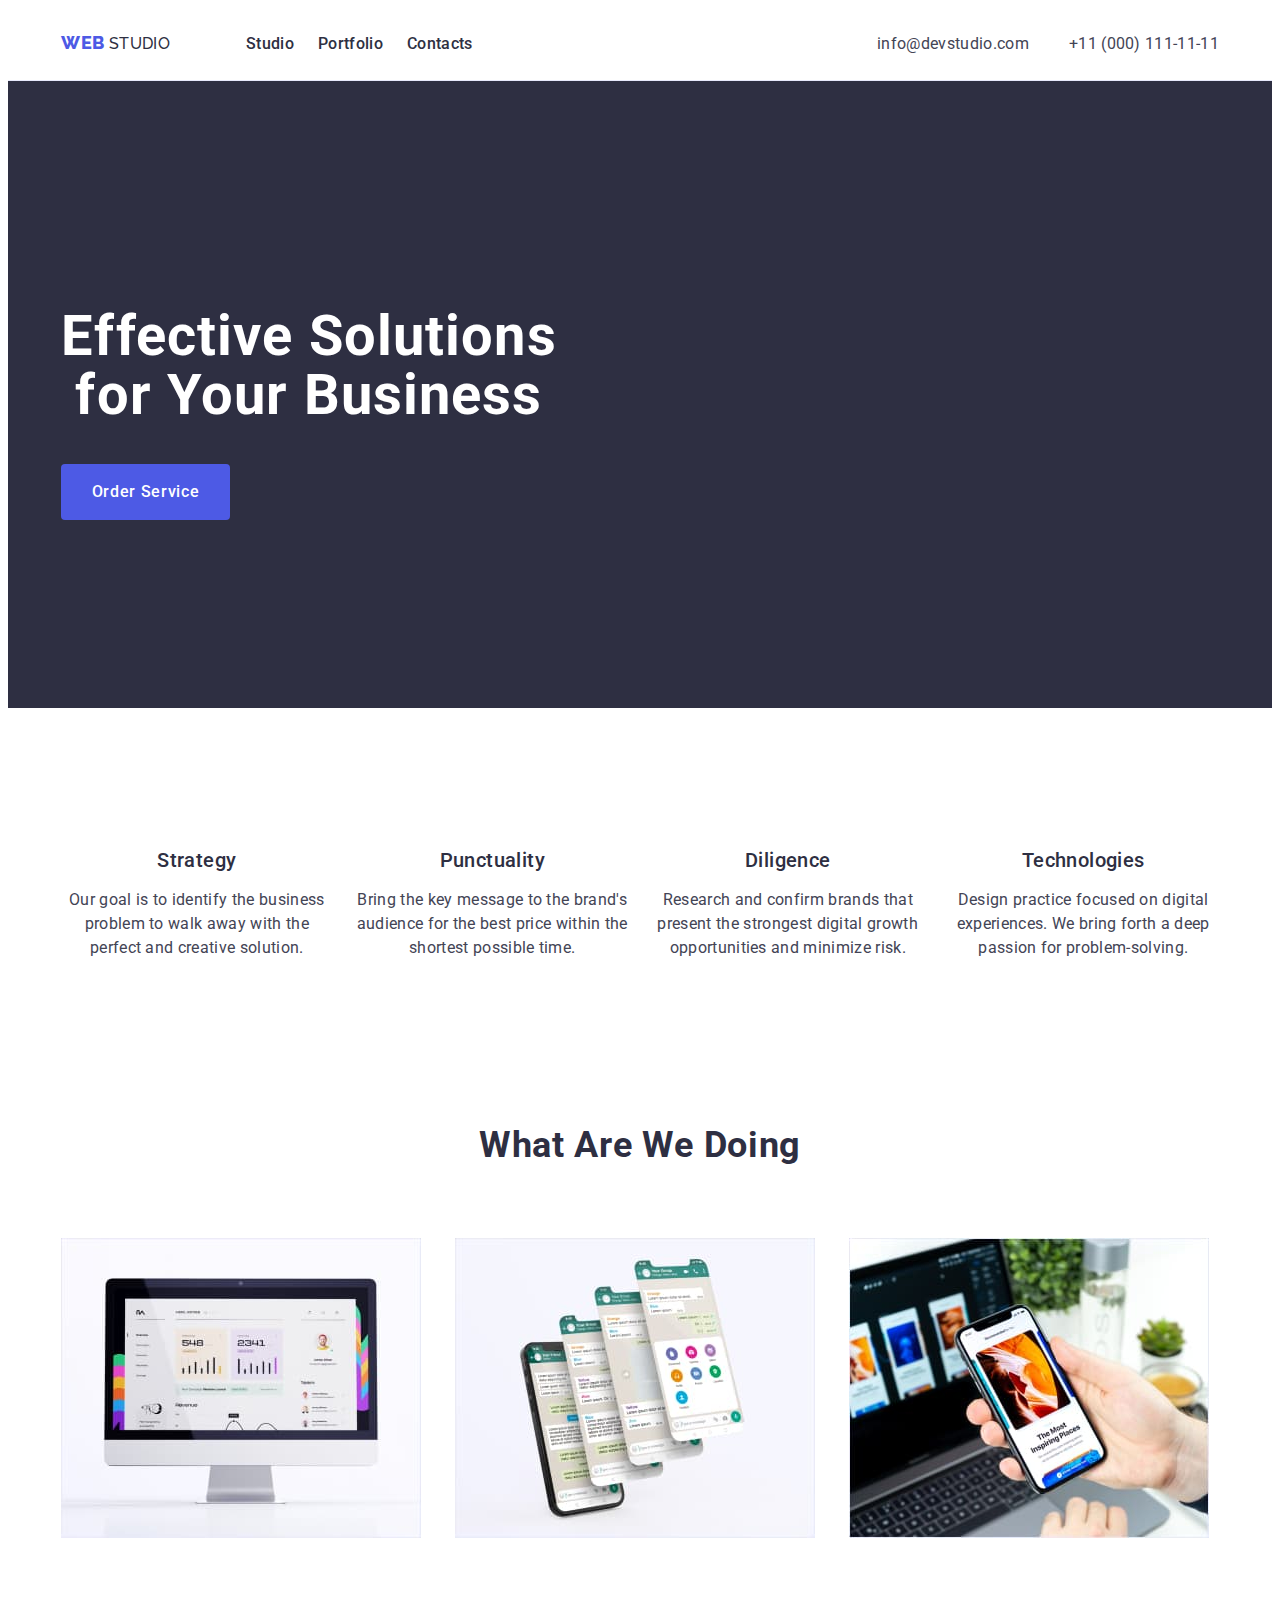
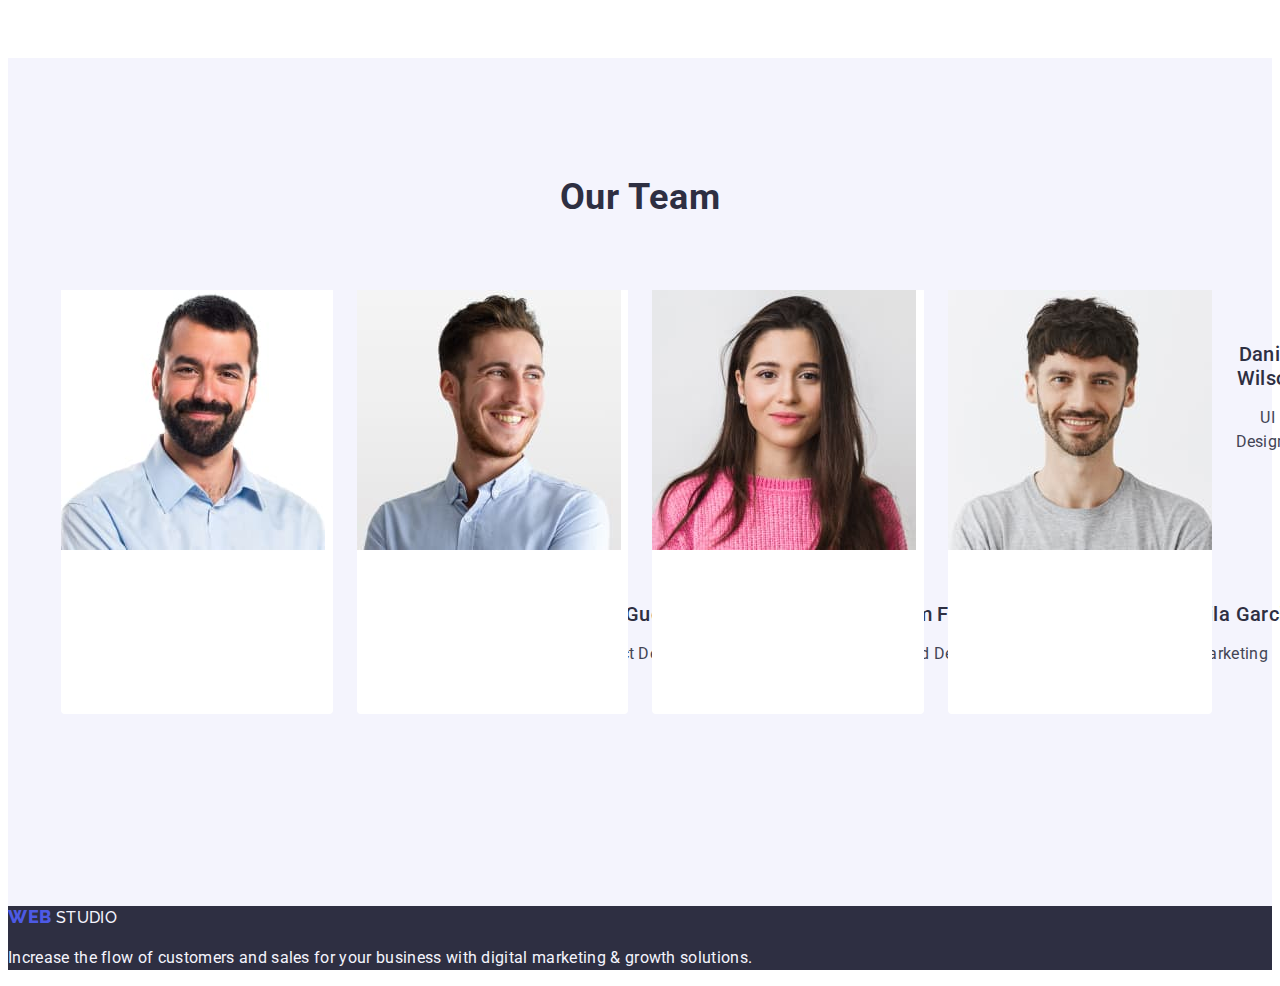
==== index.html @ 7de1ce14 "reverd" ====
<!DOCTYPE html>
<html lang="en">
<head>
    <meta charset="UTF-8">
    <meta name="viewport" content="width=device-width, initial-scale=1.0">
    <title>WebStudio</title>
    <link rel="preconnect" href="https://fonts.googleapis.com">
    <link rel="preconnect" href="https://fonts.gstatic.com" crossorigin>
    <link href="https://fonts.googleapis.com/css2?family=Raleway:wght@800&family=Roboto:wght@400;500;700;900&display=swap"
        rel="stylesheet">
        <link rel="stylesheet"
         href="https://cdnjs.cloudflare.com/ajax/libs/modern-normalize/2.0.0/modern-normalize.min.css"
        integrity="sha512-4xo8blKMVCiXpTaLzQSLSw3KFOVPWhm/TRtuPVc4WG6kUgjH6J03IBuG7JZPkcWMxJ5huwaBpOpnwYElP/m6wg=="
         crossorigin="anonymous" referrerpolicy="no-referrer" />
    <link rel="stylesheet" href="./css/styles.css">
    
    
</head>
<body>
    <header class="header">
        <div class="div-container container">
        <nav class="header-nav">
    
            <a class="header-logo link" href="./index.html">Web 
             <span class="studio">Studio</span>
            </a>
    
            <ul class="header-nav-mod list">
                <li class="header-nav-one">
                    <a class="header-ads link" href="./index.html">Studio</a>
                </li>
                <li class="header-nav-one">
                    <a class="header-ads link" href="./portfolio.html">Portfolio</a>
                </li>
    
                <li class="header-nav-one">
                    <a class="header-ads link" href="">Contacts</a>
                </li>
            </ul>
        </nav>
        
        <address class="header-address">
            <ul class="address-ul list">
                <li class="header-nav-mod list"><a class="contact link" href="mailto:info@devstudio.com">info@devstudio.com</a>
                </li>
                <li class="header-nav-mod list"><a class="contact link" href="tel:+110001111111">+11 (000) 111-11-11</a></li>
            </ul>
        </address>
    </div>
    </header>
    <main>
       
        <section class="section-one">
            <div class="container">
            <h1 class="section-h-one">Effective Solutions for Your Business</h1>
            <button class="section-button" type="button">Order Service</button>
            </div>
        </section>
       
    <section class="section-h-hiden">
        <div class="container">
        <h2 class="visually-hidden">Our advantages</h2>
        <ul class="section-ul-one list">
            <li class="item">
                <h3 class="section-h-three">Strategy</h3>
                <p class="section-p">Our goal is to identify the business problem to walk away with the perfect and creative
                    solution.</p>
            </li>
            <li class="item">
                <h3 class="section-h-three">Punctuality</h3>
                <p class="section-p">Bring the key message to the brand's audience for the best price within the shortest
                    possible time.</p>
            </li>
            <li class="item">
                <h3 class="section-h-three">Diligence</h3>
                <p class="section-p">Research and confirm brands that present the strongest digital growth opportunities and
                    minimize risk.</p>
            </li>
            <li class="item">
                <h3 class="section-h-three">Technologies</h3>
                <p class="section-p">Design practice focused on digital experiences. We bring forth a deep passion for
                    problem-solving.</p>
            </li>
        </ul>
        </div>
    </section>
        <section class="section-doing">
        <div class="container">
            <h2 class="section-img-one ">What are we doing</h2>   
            <ul  class="section-img-ul list">
            <li class="img-section"><img src="./images/monitor.jpg" alt="monitor"  width="360" height="300"></li>
            <li class="img-section"><img src="./images/tabsinthephone.jpg" alt="tabs in the phone" width="360" height="300"></li>
            <li class="img-section"><img src="./images/phoneinhand.jpg" alt="phone in hand" width="360" height="300"></li>
          </ul>
        </div>
        </section>

        <section class="section-four">
            <div class="posada container">
            <h2 class="section-img-one list">Our Team</h2>
           
            <ul class="header-nav-mod list">
                <li class="section-img-two"><img src="./images/MarkGuerrero.jpg" alt="Mark Guerrero" width="264" height="260">
            <div class="people-div container">  <h3 class="section-h-three">Mark Guerrero</h3>
                <p class="section-p">Product Designer</p></div>
                </li>
                <li class="section-img-two"><img src="./images/TomFord.jpg" alt="Tom Ford" width="264" height="260"> 
            <div class="people-div container"> <h3 class="section-h-three">Tom Ford</h3>
                 <p class="section-p">Frontend Developer</p></div>
                </li>
                <li class="section-img-two"><img src="./images/CamilaGarcia.jpg" alt="Camila Garcia" width="264" height="260">
                <div class="people-div container"><h3 class="section-h-three">Camila Garcia</h3>
                    <p class="section-p">Marketing</p></div>
                </li>
                <li class="section-img-two"><img src="./images/DanielWilson.jpg" alt="Daniel Wilson" width="264" height="260"></li>
            <div class="people-div container"> <h3 class="section-h-three">Daniel Wilson</h3>
                    <p class="section-p">UI Designer</p></div>
                </li>   
            </ul>
         </div>
        </section>
    </main>
    <footer class="footer-one">
        <a class="header-logo  link" href="./index.html">Web
        
            <span class="footer-span">Studio</span>
            <link rel="stylesheet" href="./css/styles.css">
        </a>
        
            
            <p class="footer-p">Increase the flow of customers and sales for your business with digital marketing & growth solutions.</p>
            
        

    </footer>
</body>
</html>
---- css/styles.css ----
:root  {
    --brand-color: #2e2f42;
    --section-hover-focus: #404bbf;
    
}
img{
    display: block;
}

body{
    font-family: "Roboto", sans-serif;
    color: #434455;
    background-color: #ffffff;
}
.header {
    border-bottom: 1px solid #e7e9fc;
   
}
li{
    margin-right: 0;
}
.list{
    list-style: none;
    margin: 0;
    padding: 0;

}
.section-ul-one{
    display: flex;
    gap: 24px;
   
}
.item{
   width:calc((100% - 72px) / 4);
}
.container{
    width: 1158px;
        margin: 0 auto;
        padding: 0 15px;

}
.div-container{
    display: flex;
    align-items: center;

    
}
.header-nav{
    display: flex;
    align-items: center;
    
}
.header-logo{ 
    font-family: "Raleway", sans-serif;
    color: #4d5ae5;
    font-weight: 800;
    font-size: 18px;
    line-height: 1.17;
    letter-spacing: 0.03em;
    text-transform: uppercase;
    text-decoration: none; 
    margin-right: 76px ;
}
.header-address{
    font-style: normal;
    margin-left: auto;
}
.studio{
    color:var(--brand-color);
    font-weight: 500;
    font-size: 16px;
    letter-spacing: 0.02em;
    line-height: 1.5;
    list-style: none;
    text-decoration: none;
    
    
} 
.header-nav-mod {
            list-style: none;
            display: flex;
            gap: 24px;
            display: flex;

            
           
}
.header-ads{
        font-weight: 500;
        font-size: 16px;
        letter-spacing: 0.02em;
        line-height: 1.5;
        list-style: none;
        text-decoration: none;
        color: var(--brand-color);
        padding: 24px 0;
        display: block;

    }
    .header-ads:hover{color: var(--section-hover-focus);
    }
    .header-ads:focus{color: var(--section-hover-focus);
    }
.address-ul{
    font-style: normal;
    display: flex;
    gap: 40px;
}
.contact
{

    font-size: 16px;
    line-height: 1.5;
    letter-spacing: 0.02em;
    text-decoration: none;
    color: #434455;
    gap: 40px;
}
.contact:hover{color: var(--section-hover-focus);
}
.contact:focus{color: var(--section-hover-focus);
}

.section-one{
    background-color: var(--brand-color);
    padding: 188px 0;
}
.section-h-hiden{
    padding: 120px 0;
}
.visually-hidden {
    position: absolute;
    width: 1px;
    height: 1px;
    margin: -1px;
    border: 0;
    padding: 0;
    white-space: nowrap;
    clip-path: inset(100%);
    clip: rect(0 0 0 0);
    overflow: hidden;
}
.section-h-one{
        font-size: 56px;
          line-height: 1.07;
        text-align: center;
        letter-spacing: 0.02em;
        color: #ffffff;
        max-width: 496px;
}
.section-button{
    font-family: "Roboto", sans-serif;
    background-color: #4D5AE5;
    font-weight: 500;
    font-size: 16px;
    line-height: 1.5;
    letter-spacing: 0.04em;
    color: #ffffff;
    display: block;
    min-width: 169px;
    height: 56px;
    border: none;
    border-radius: 4px;
    cursor: pointer;
    
}
.section-button:hover{
    background-color: #404BBF;
     cursor: pointer;
}
.section-button:focus {
    background-color: #404BBF;
     cursor: pointer;
}
.section-h-three{
    font-weight: 500;
    font-size: 20px;
    line-height: 1.2;
    letter-spacing: 0.02em;
    color: var(--brand-color);
    margin-bottom: 8px;
    text-align: center;
    
    
}

.section-p{
    font-size: 16px;
    line-height: 1.5;
    letter-spacing: 0.02em;
    color: #434455;
    text-align: center;
}
.section-img-one{
    font-size: 36px;
    line-height: 1.11;
    text-align: center;
    letter-spacing: 0.02em;
    text-transform: capitalize;
    color: var(--brand-color);
    margin-bottom: 72px;
    
}
.section-doing{
   
    padding-bottom: 120px;
}
 .section-img-ul{
    display: flex;
    gap: 24px;
 }
 .img-section{
   width: calc((100% - 48px) / 3);
 }

.section-four{
    background-color: #F4F4FD;
    padding: 120px 0;
}
.section-img-two{
     background-color:#FFFFFF;
    margin-bottom: 72px;
    width: calc((100% - 72px) / 4);
    border-radius: 0px 0px 4px 4px;
}
 .footer-one{
    background-color:var(--brand-color);

 }
 
 .people-div{
padding: 32px 0;
 }
 
 .footer-p{
    line-height: 1.5;
    color:#F4F4FD;
    letter-spacing: 0.02em;
 }
.section-portfolio{
    font-family: "Roboto", sans-serif;
    font-weight: 500;
    font-size: 16px;
    line-height: 1.5;
    letter-spacing: 0.04em;
    color: #4d5ae5;
    background-color: #F4F4FD;
}

.section-portfolio:focus{
        color: #FFFFFF; 
        cursor: pointer;
        background-color: #404BBF;
}

.section-portfolio:hover{
        color: #FFFFFF;
        cursor: pointer;
        background-color: #404BBF;
}
.portfolio-ul-img{
    list-style: none;
}
.portfolio-img-a{
    text-decoration: none;
}
.footer-span{
    font-weight: 500;
    font-size: 16px;
    letter-spacing: 0.02em;
    line-height: 1.5;
    list-style: none;
    text-decoration: none;
    color: #f4f4fd;
}
---- css/styles.css ----
:root  {
    --brand-color: #2e2f42;
    --section-hover-focus: #404bbf;
    
}
img{
    display: block;
}

body{
    font-family: "Roboto", sans-serif;
    color: #434455;
    background-color: #ffffff;
}
.header {
    border-bottom: 1px solid #e7e9fc;
   
}
li{
    margin-right: 0;
}
.list{
    list-style: none;
    margin: 0;
    padding: 0;

}
.section-ul-one{
    display: flex;
    gap: 24px;
   
}
.item{
   width:calc((100% - 72px) / 4);
}
.container{
    width: 1158px;
        margin: 0 auto;
        padding: 0 15px;

}
.div-container{
    display: flex;
    align-items: center;

    
}
.header-nav{
    display: flex;
    align-items: center;
    
}
.header-logo{ 
    font-family: "Raleway", sans-serif;
    color: #4d5ae5;
    font-weight: 800;
    font-size: 18px;
    line-height: 1.17;
    letter-spacing: 0.03em;
    text-transform: uppercase;
    text-decoration: none; 
    margin-right: 76px ;
}
.header-address{
    font-style: normal;
    margin-left: auto;
}
.studio{
    color:var(--brand-color);
    font-weight: 500;
    font-size: 16px;
    letter-spacing: 0.02em;
    line-height: 1.5;
    list-style: none;
    text-decoration: none;
    
    
} 
.header-nav-mod {
            list-style: none;
            display: flex;
            gap: 24px;
            display: flex;

            
           
}
.header-ads{
        font-weight: 500;
        font-size: 16px;
        letter-spacing: 0.02em;
        line-height: 1.5;
        list-style: none;
        text-decoration: none;
        color: var(--brand-color);
        padding: 24px 0;
        display: block;

    }
    .header-ads:hover{color: var(--section-hover-focus);
    }
    .header-ads:focus{color: var(--section-hover-focus);
    }
.address-ul{
    font-style: normal;
    display: flex;
    gap: 40px;
}
.contact
{

    font-size: 16px;
    line-height: 1.5;
    letter-spacing: 0.02em;
    text-decoration: none;
    color: #434455;
    gap: 40px;
}
.contact:hover{color: var(--section-hover-focus);
}
.contact:focus{color: var(--section-hover-focus);
}

.section-one{
    background-color: var(--brand-color);
    padding: 188px 0;
}
.section-h-hiden{
    padding: 120px 0;
}
.visually-hidden {
    position: absolute;
    width: 1px;
    height: 1px;
    margin: -1px;
    border: 0;
    padding: 0;
    white-space: nowrap;
    clip-path: inset(100%);
    clip: rect(0 0 0 0);
    overflow: hidden;
}
.section-h-one{
        font-size: 56px;
          line-height: 1.07;
        text-align: center;
        letter-spacing: 0.02em;
        color: #ffffff;
        max-width: 496px;
}
.section-button{
    font-family: "Roboto", sans-serif;
    background-color: #4D5AE5;
    font-weight: 500;
    font-size: 16px;
    line-height: 1.5;
    letter-spacing: 0.04em;
    color: #ffffff;
    display: block;
    min-width: 169px;
    height: 56px;
    border: none;
    border-radius: 4px;
    cursor: pointer;
    
}
.section-button:hover{
    background-color: #404BBF;
     cursor: pointer;
}
.section-button:focus {
    background-color: #404BBF;
     cursor: pointer;
}
.section-h-three{
    font-weight: 500;
    font-size: 20px;
    line-height: 1.2;
    letter-spacing: 0.02em;
    color: var(--brand-color);
    margin-bottom: 8px;
    text-align: center;
    
    
}

.section-p{
    font-size: 16px;
    line-height: 1.5;
    letter-spacing: 0.02em;
    color: #434455;
    text-align: center;
}
.section-img-one{
    font-size: 36px;
    line-height: 1.11;
    text-align: center;
    letter-spacing: 0.02em;
    text-transform: capitalize;
    color: var(--brand-color);
    margin-bottom: 72px;
    
}
.section-doing{
   
    padding-bottom: 120px;
}
 .section-img-ul{
    display: flex;
    gap: 24px;
 }
 .img-section{
   width: calc((100% - 48px) / 3);
 }

.section-four{
    background-color: #F4F4FD;
    padding: 120px 0;
}
.section-img-two{
     background-color:#FFFFFF;
    margin-bottom: 72px;
    width: calc((100% - 72px) / 4);
    border-radius: 0px 0px 4px 4px;
}
 .footer-one{
    background-color:var(--brand-color);

 }
 
 .people-div{
padding: 32px 0;
 }
 
 .footer-p{
    line-height: 1.5;
    color:#F4F4FD;
    letter-spacing: 0.02em;
 }
.section-portfolio{
    font-family: "Roboto", sans-serif;
    font-weight: 500;
    font-size: 16px;
    line-height: 1.5;
    letter-spacing: 0.04em;
    color: #4d5ae5;
    background-color: #F4F4FD;
}

.section-portfolio:focus{
        color: #FFFFFF; 
        cursor: pointer;
        background-color: #404BBF;
}

.section-portfolio:hover{
        color: #FFFFFF;
        cursor: pointer;
        background-color: #404BBF;
}
.portfolio-ul-img{
    list-style: none;
}
.portfolio-img-a{
    text-decoration: none;
}
.footer-span{
    font-weight: 500;
    font-size: 16px;
    letter-spacing: 0.02em;
    line-height: 1.5;
    list-style: none;
    text-decoration: none;
    color: #f4f4fd;
}
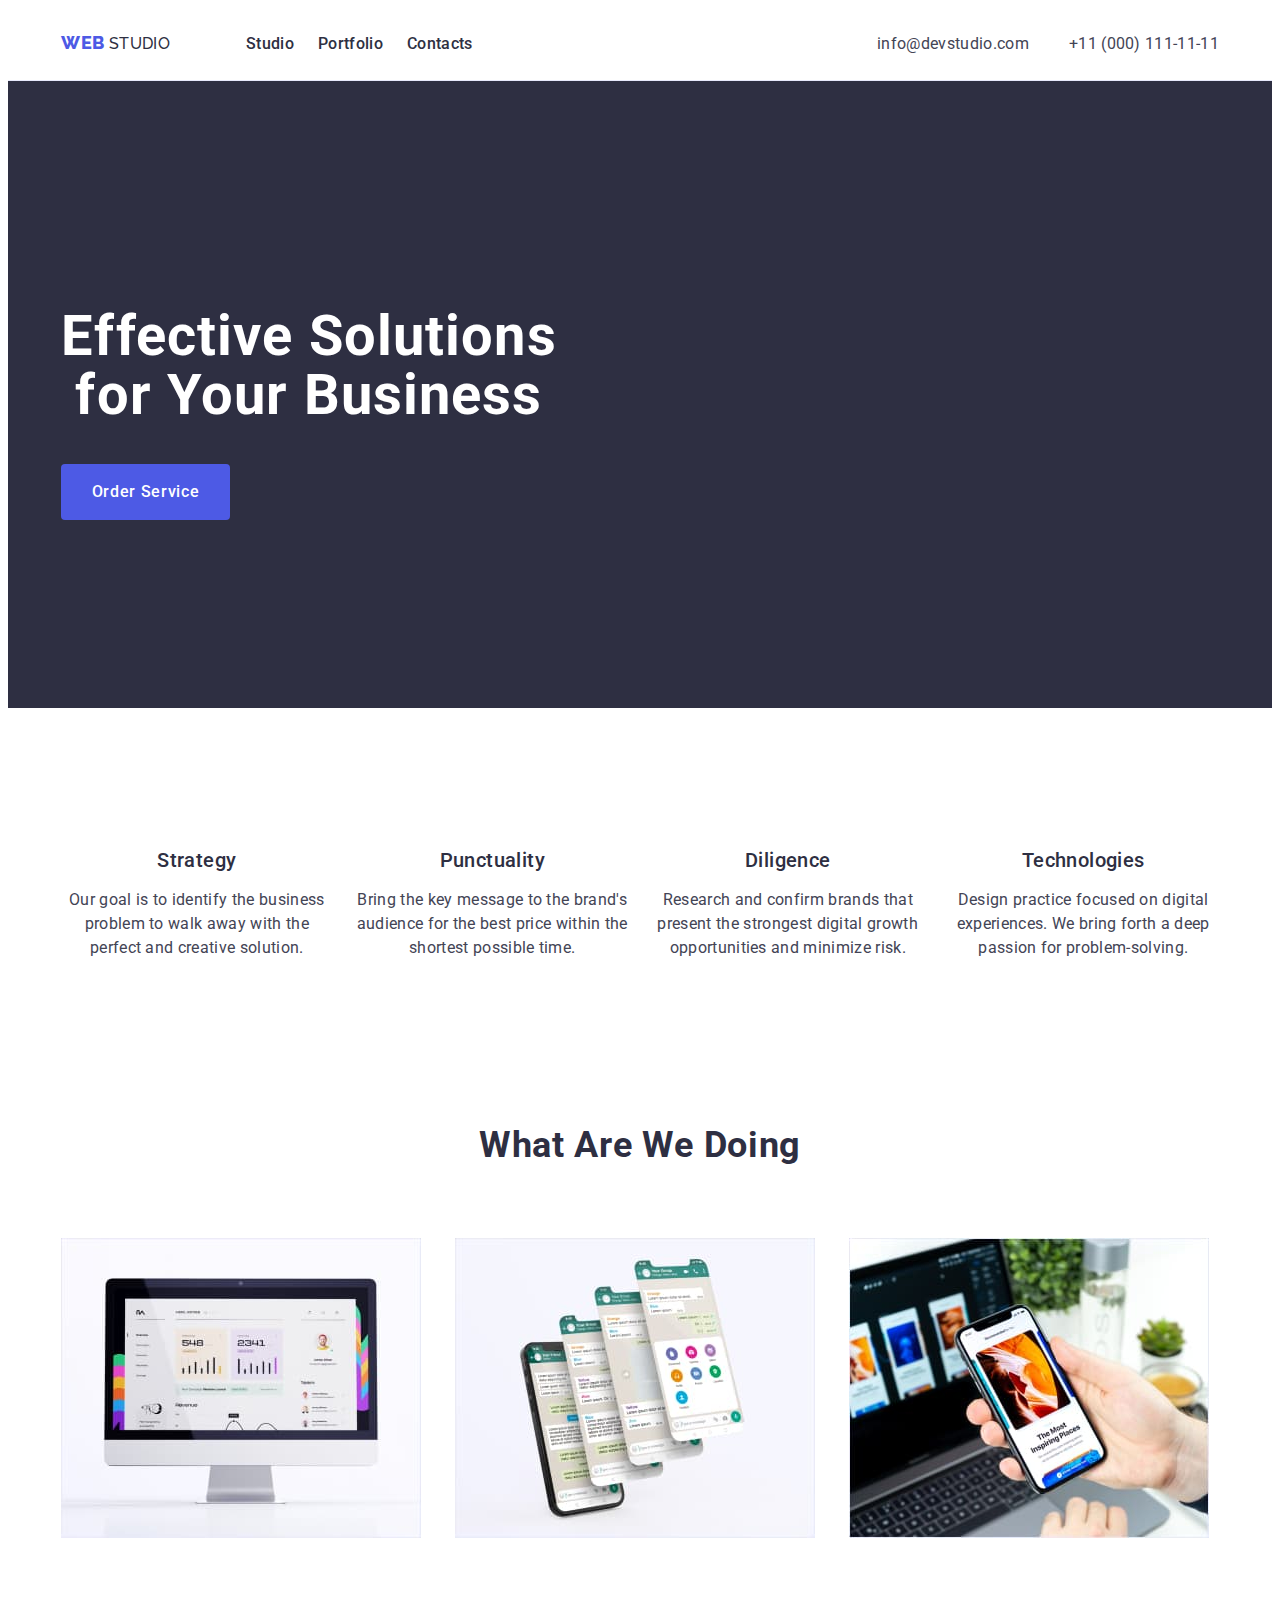
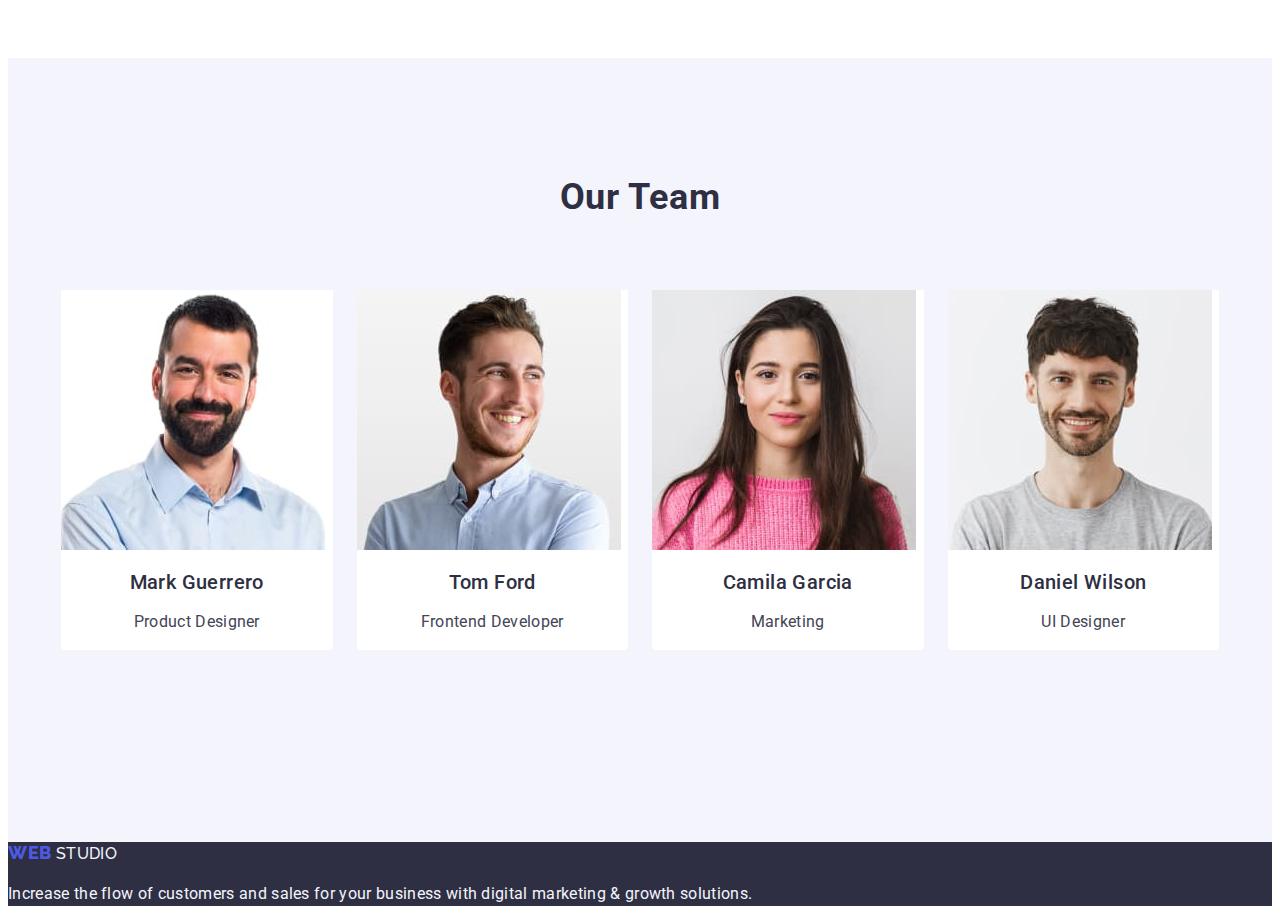
==== commit 969eabf8: "y" ====
--- a/index.html
+++ b/index.html
@@ -101,20 +101,20 @@
            
             <ul class="header-nav-mod list">
                 <li class="section-img-two"><img src="./images/MarkGuerrero.jpg" alt="Mark Guerrero" width="264" height="260">
-            <div class="people-div container">  <h3 class="section-h-three">Mark Guerrero</h3>
-                <p class="section-p">Product Designer</p></div>
+                        <h3 class="section-h-three">Mark Guerrero</h3>
+                         <p class="section-p">Product Designer</p>
                 </li>
                 <li class="section-img-two"><img src="./images/TomFord.jpg" alt="Tom Ford" width="264" height="260"> 
-            <div class="people-div container"> <h3 class="section-h-three">Tom Ford</h3>
-                 <p class="section-p">Frontend Developer</p></div>
+                        <h3 class="section-h-three">Tom Ford</h3>
+                 <p class="section-p">Frontend Developer</p>
                 </li>
                 <li class="section-img-two"><img src="./images/CamilaGarcia.jpg" alt="Camila Garcia" width="264" height="260">
-                <div class="people-div container"><h3 class="section-h-three">Camila Garcia</h3>
-                    <p class="section-p">Marketing</p></div>
+                        <h3 class="section-h-three">Camila Garcia</h3>
+                           <p class="section-p">Marketing</p>
                 </li>
-                <li class="section-img-two"><img src="./images/DanielWilson.jpg" alt="Daniel Wilson" width="264" height="260"></li>
-            <div class="people-div container"> <h3 class="section-h-three">Daniel Wilson</h3>
-                    <p class="section-p">UI Designer</p></div>
+                <li class="section-img-two"><img src="./images/DanielWilson.jpg" alt="Daniel Wilson" width="264" height="260">
+                        <h3 class="section-h-three">Daniel Wilson</h3>
+                    <p class="section-p">UI Designer</p>
                 </li>   
             </ul>
          </div>
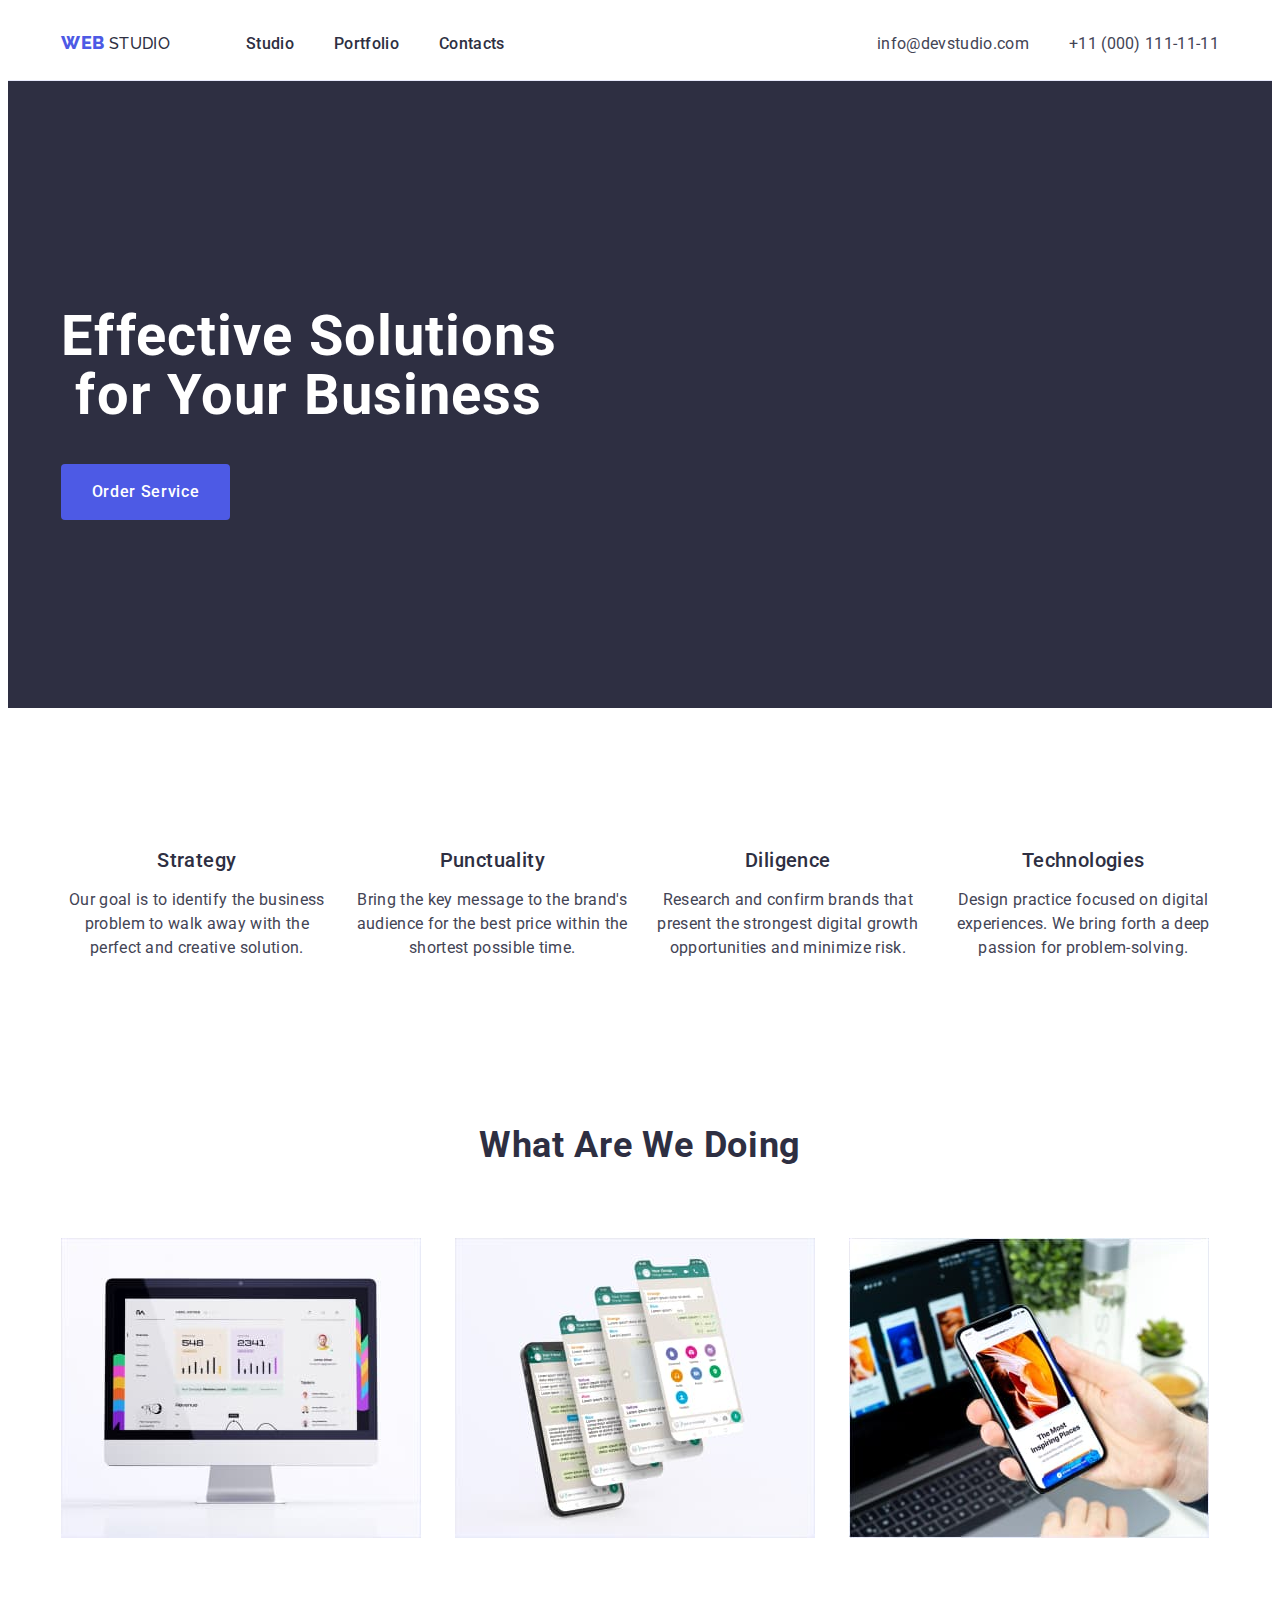
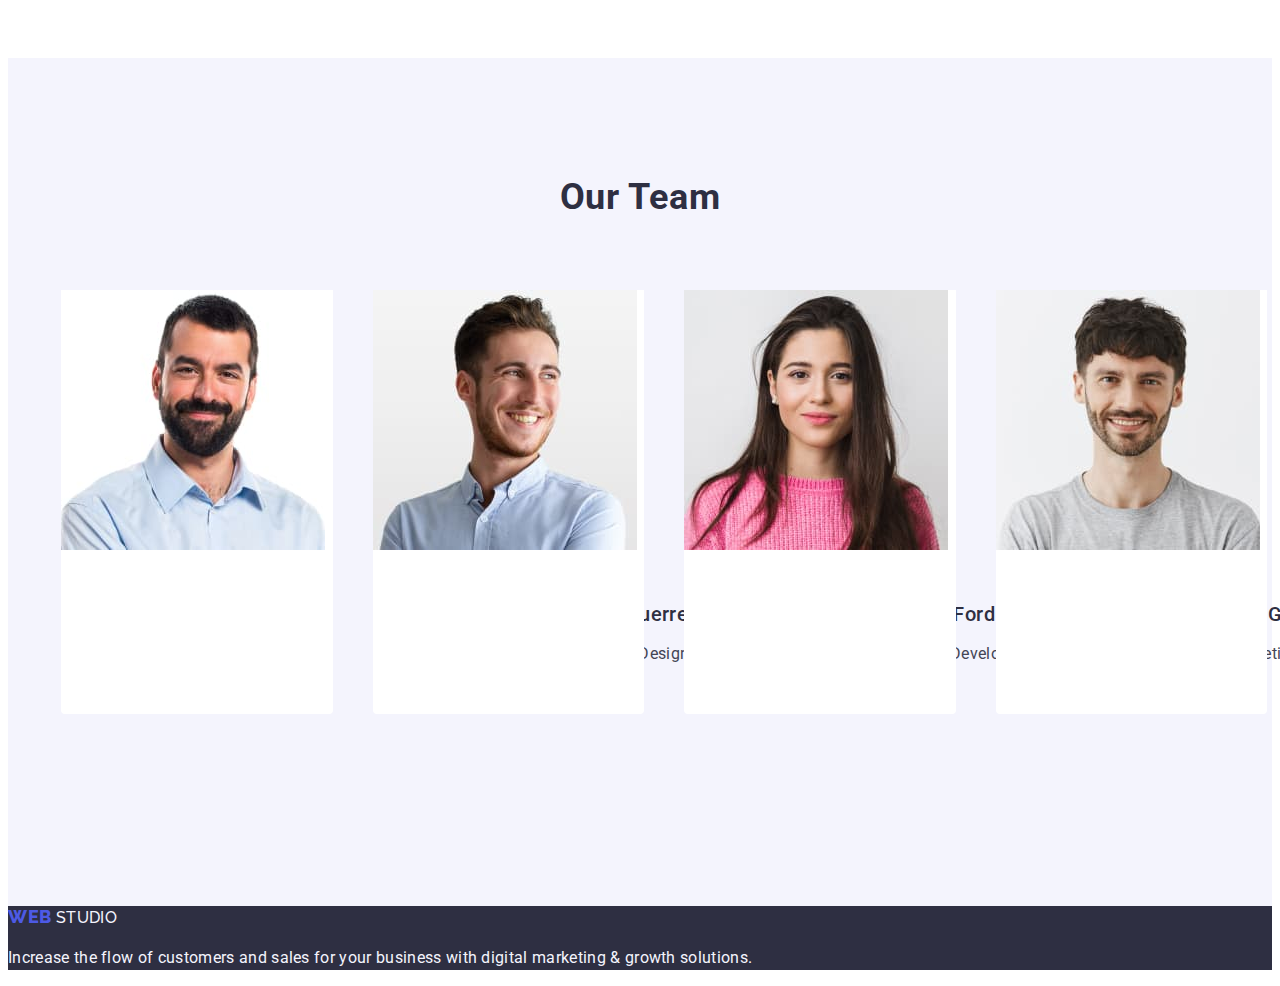
==== commit f5f24960: "2" ====
--- a/index.html
+++ b/index.html
@@ -100,21 +100,29 @@
             <h2 class="section-img-one list">Our Team</h2>
            
             <ul class="header-nav-mod list">
+               
                 <li class="section-img-two"><img src="./images/MarkGuerrero.jpg" alt="Mark Guerrero" width="264" height="260">
-                        <h3 class="section-h-three">Mark Guerrero</h3>
-                         <p class="section-p">Product Designer</p>
+                      <div class="name-div container">  <h3 class="section-h-three">Mark Guerrero</h3>
+                         <p class="section-p">Product Designer</p></div>
+
+                        </li>
+
+                <li class="section-img-two"><img src="./images/TomFord.jpg" alt="Tom Ford" width="264" height="260"> 
+                        <div class="name-div container"> <h3 class="section-h-three">Tom Ford</h3>
+                 <p class="section-p">Frontend Developer</p></div>
+
                 </li>
-                <li class="section-img-two"><img src="./images/TomFord.jpg" alt="Tom Ford" width="264" height="260"> 
-                        <h3 class="section-h-three">Tom Ford</h3>
-                 <p class="section-p">Frontend Developer</p>
+                
+                <li class="section-img-two"><img src="./images/CamilaGarcia.jpg" alt="Camila Garcia" width="264" height="260">
+                        <div class="name-div container"> <h3 class="section-h-three">Camila Garcia</h3>
+                           <p class="section-p">Marketing</p> </div>
+
                 </li>
-                <li class="section-img-two"><img src="./images/CamilaGarcia.jpg" alt="Camila Garcia" width="264" height="260">
-                        <h3 class="section-h-three">Camila Garcia</h3>
-                           <p class="section-p">Marketing</p>
-                </li>
+               
                 <li class="section-img-two"><img src="./images/DanielWilson.jpg" alt="Daniel Wilson" width="264" height="260">
-                        <h3 class="section-h-three">Daniel Wilson</h3>
-                    <p class="section-p">UI Designer</p>
+                    <div class="name-div container">  <h3 class="section-h-three">Daniel Wilson</h3>
+                    <p class="section-p">UI Designer</p></div>
+
                 </li>   
             </ul>
          </div>
--- a/css/styles.css
+++ b/css/styles.css
@@ -44,6 +44,9 @@
     align-items: center;
 
     
+}
+.name-div{
+    padding: 32px 0;
 }
 .header-nav{
     display: flex;
@@ -79,7 +82,7 @@
 .header-nav-mod {
             list-style: none;
             display: flex;
-            gap: 24px;
+            gap: 40px;
             display: flex;
 
             
@@ -190,6 +193,7 @@
     letter-spacing: 0.02em;
     color: #434455;
     text-align: center;
+    
 }
 .section-img-one{
     font-size: 36px;
@@ -222,15 +226,14 @@
     margin-bottom: 72px;
     width: calc((100% - 72px) / 4);
     border-radius: 0px 0px 4px 4px;
+    gap: 24px;
 }
  .footer-one{
     background-color:var(--brand-color);
 
  }
  
- .people-div{
-padding: 32px 0;
- }
+ 
  
  .footer-p{
     line-height: 1.5;
--- a/css/styles.css
+++ b/css/styles.css
@@ -44,6 +44,9 @@
     align-items: center;
 
     
+}
+.name-div{
+    padding: 32px 0;
 }
 .header-nav{
     display: flex;
@@ -79,7 +82,7 @@
 .header-nav-mod {
             list-style: none;
             display: flex;
-            gap: 24px;
+            gap: 40px;
             display: flex;
 
             
@@ -190,6 +193,7 @@
     letter-spacing: 0.02em;
     color: #434455;
     text-align: center;
+    
 }
 .section-img-one{
     font-size: 36px;
@@ -222,15 +226,14 @@
     margin-bottom: 72px;
     width: calc((100% - 72px) / 4);
     border-radius: 0px 0px 4px 4px;
+    gap: 24px;
 }
  .footer-one{
     background-color:var(--brand-color);
 
  }
  
- .people-div{
-padding: 32px 0;
- }
+ 
  
  .footer-p{
     line-height: 1.5;
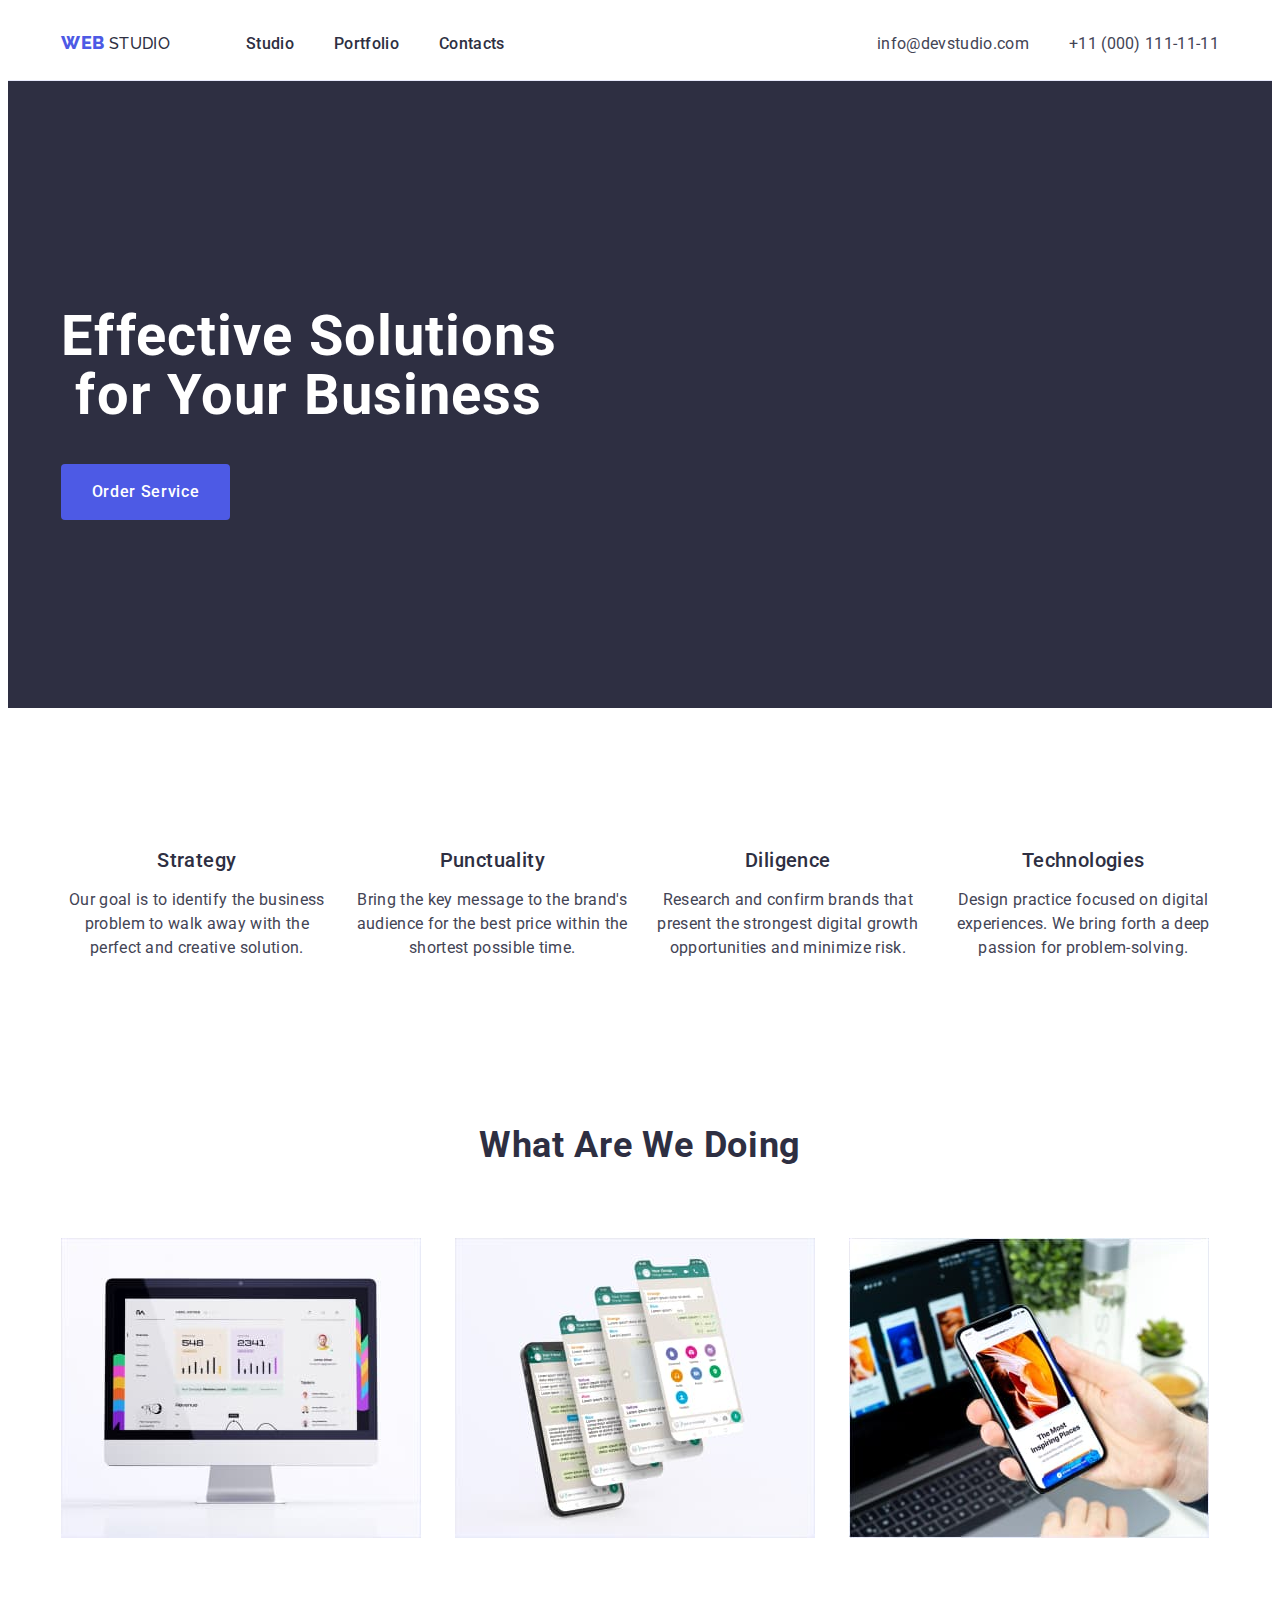
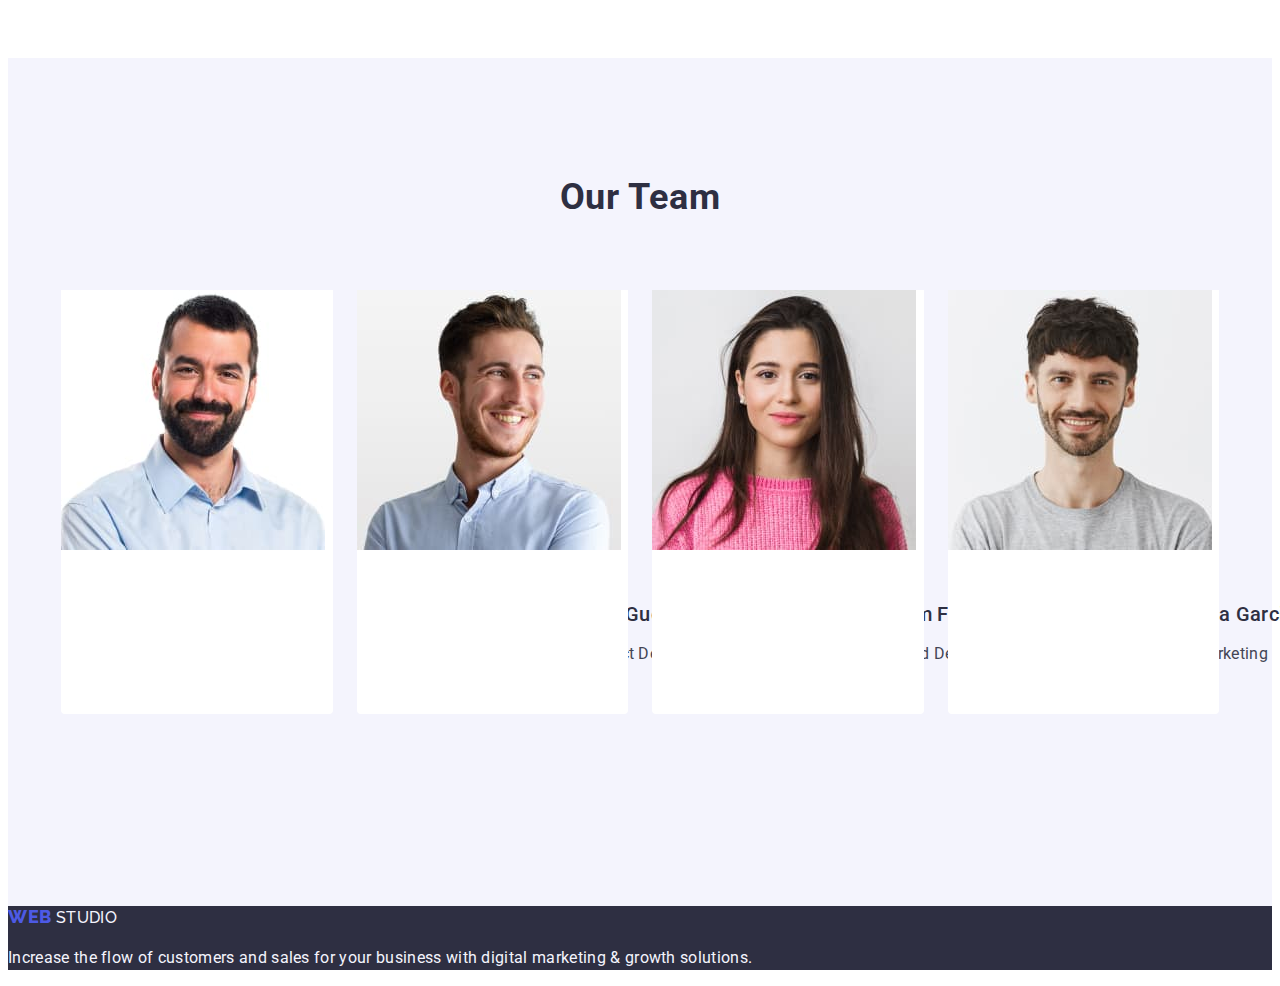
==== commit 748fe398: "3" ====
--- a/index.html
+++ b/index.html
@@ -99,7 +99,7 @@
             <div class="posada container">
             <h2 class="section-img-one list">Our Team</h2>
            
-            <ul class="header-nav-mod list">
+            <ul class="header-mod list">
                
                 <li class="section-img-two"><img src="./images/MarkGuerrero.jpg" alt="Mark Guerrero" width="264" height="260">
                       <div class="name-div container">  <h3 class="section-h-three">Mark Guerrero</h3>
--- a/css/styles.css
+++ b/css/styles.css
@@ -44,6 +44,11 @@
     align-items: center;
 
     
+}
+.header-mod{
+    gap: 24px;
+    display: flex;
+
 }
 .name-div{
     padding: 32px 0;
@@ -83,7 +88,6 @@
             list-style: none;
             display: flex;
             gap: 40px;
-            display: flex;
 
             
            
@@ -193,7 +197,7 @@
     letter-spacing: 0.02em;
     color: #434455;
     text-align: center;
-    
+
 }
 .section-img-one{
     font-size: 36px;
--- a/css/styles.css
+++ b/css/styles.css
@@ -44,6 +44,11 @@
     align-items: center;
 
     
+}
+.header-mod{
+    gap: 24px;
+    display: flex;
+
 }
 .name-div{
     padding: 32px 0;
@@ -83,7 +88,6 @@
             list-style: none;
             display: flex;
             gap: 40px;
-            display: flex;
 
             
            
@@ -193,7 +197,7 @@
     letter-spacing: 0.02em;
     color: #434455;
     text-align: center;
-    
+
 }
 .section-img-one{
     font-size: 36px;
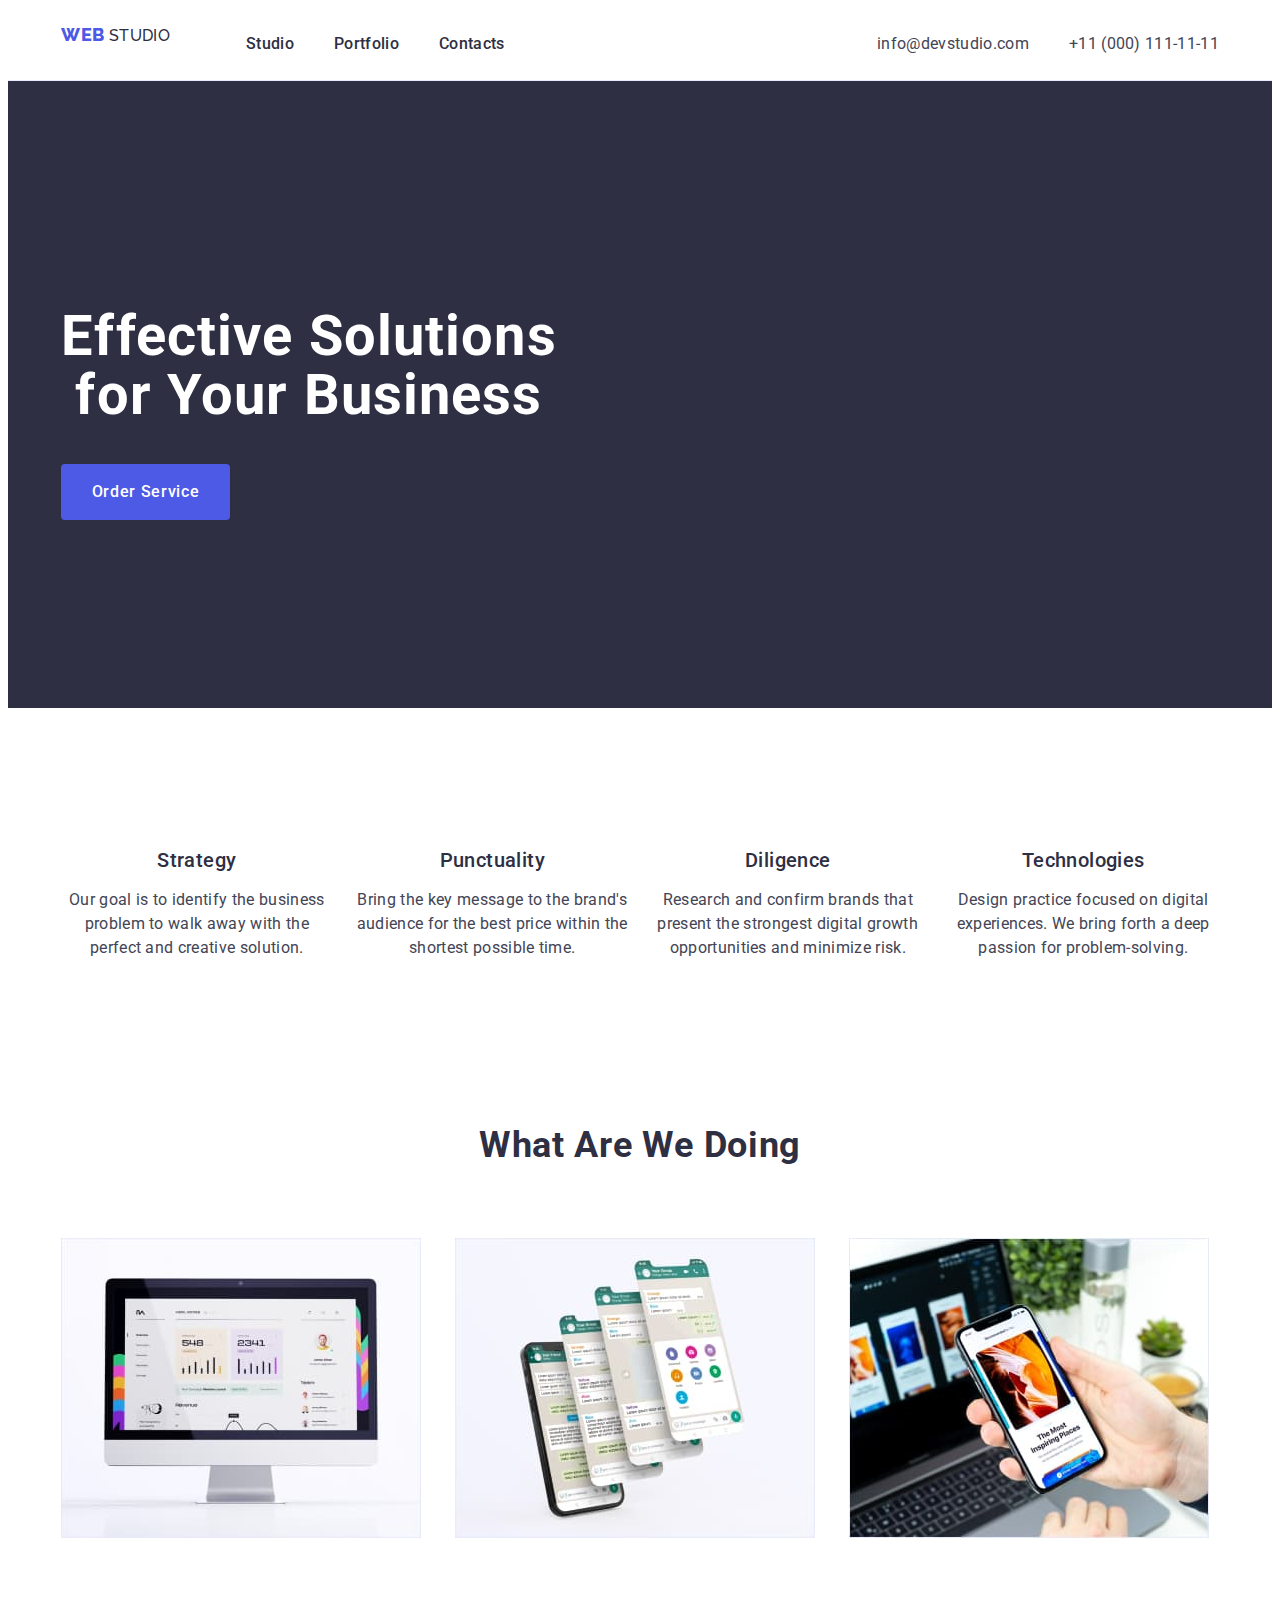
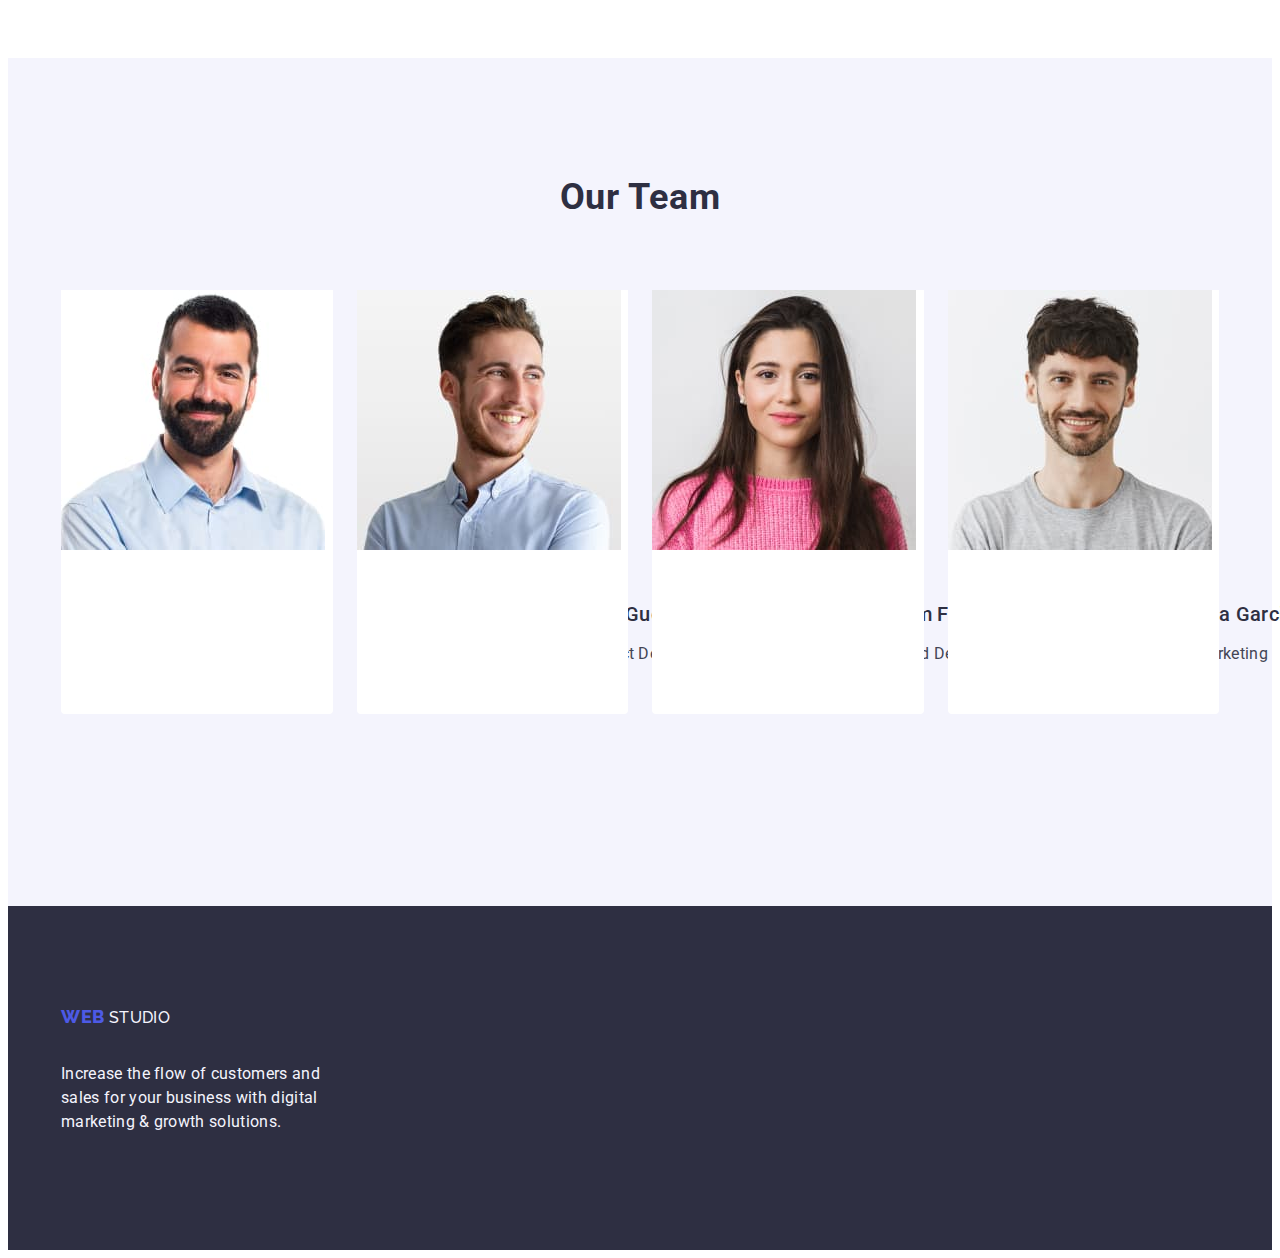
==== commit 7825f939: "save-footer" ====
--- a/index.html
+++ b/index.html
@@ -129,17 +129,17 @@
         </section>
     </main>
     <footer class="footer-one">
+        <div class="container">
         <a class="header-logo  link" href="./index.html">Web
         
             <span class="footer-span">Studio</span>
-            <link rel="stylesheet" href="./css/styles.css">
         </a>
         
             
             <p class="footer-p">Increase the flow of customers and sales for your business with digital marketing & growth solutions.</p>
             
         
-
+          </div>
     </footer>
 </body>
 </html>--- a/css/styles.css
+++ b/css/styles.css
@@ -68,6 +68,8 @@
     text-transform: uppercase;
     text-decoration: none; 
     margin-right: 76px ;
+    display: inline-block;
+    margin-bottom: 16px;
 }
 .header-address{
     font-style: normal;
@@ -234,6 +236,7 @@
 }
  .footer-one{
     background-color:var(--brand-color);
+    padding: 100px 0;
 
  }
  
@@ -243,6 +246,7 @@
     line-height: 1.5;
     color:#F4F4FD;
     letter-spacing: 0.02em;
+    max-width: 264px
  }
 .section-portfolio{
     font-family: "Roboto", sans-serif;
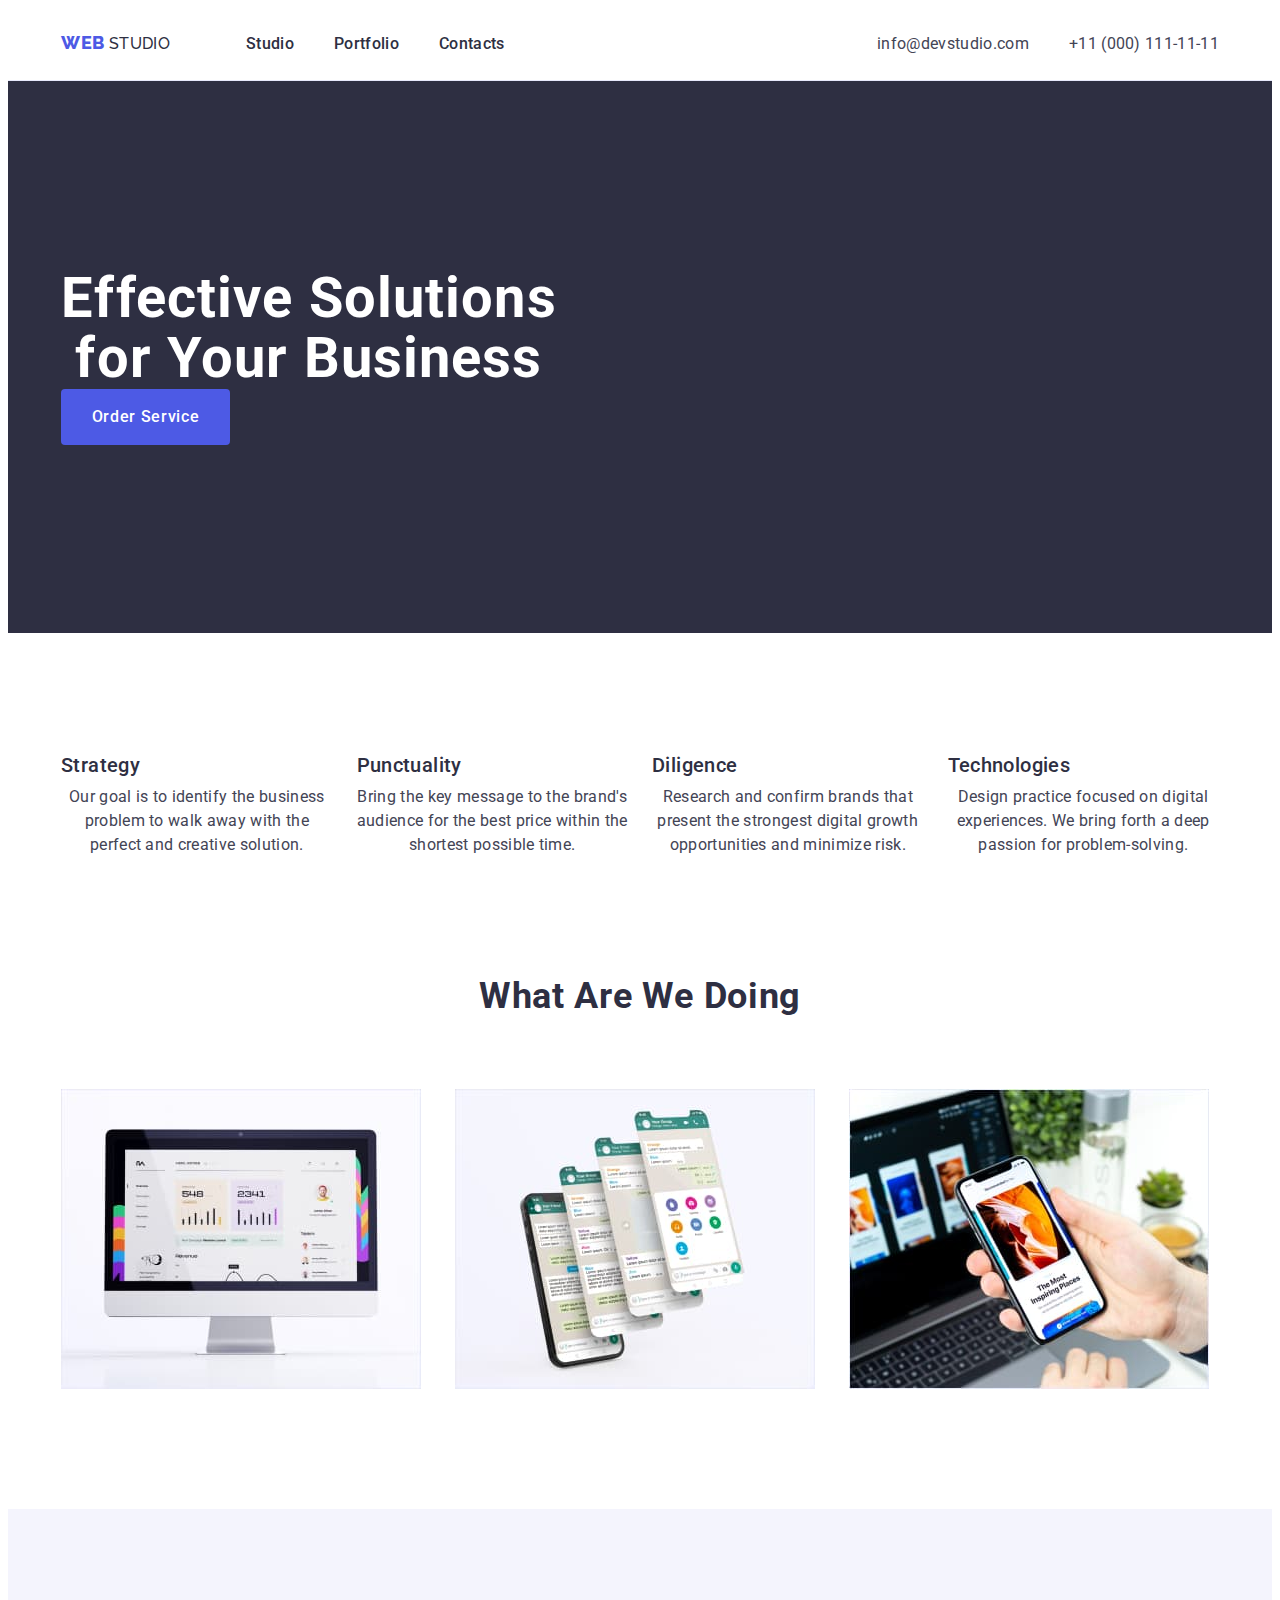
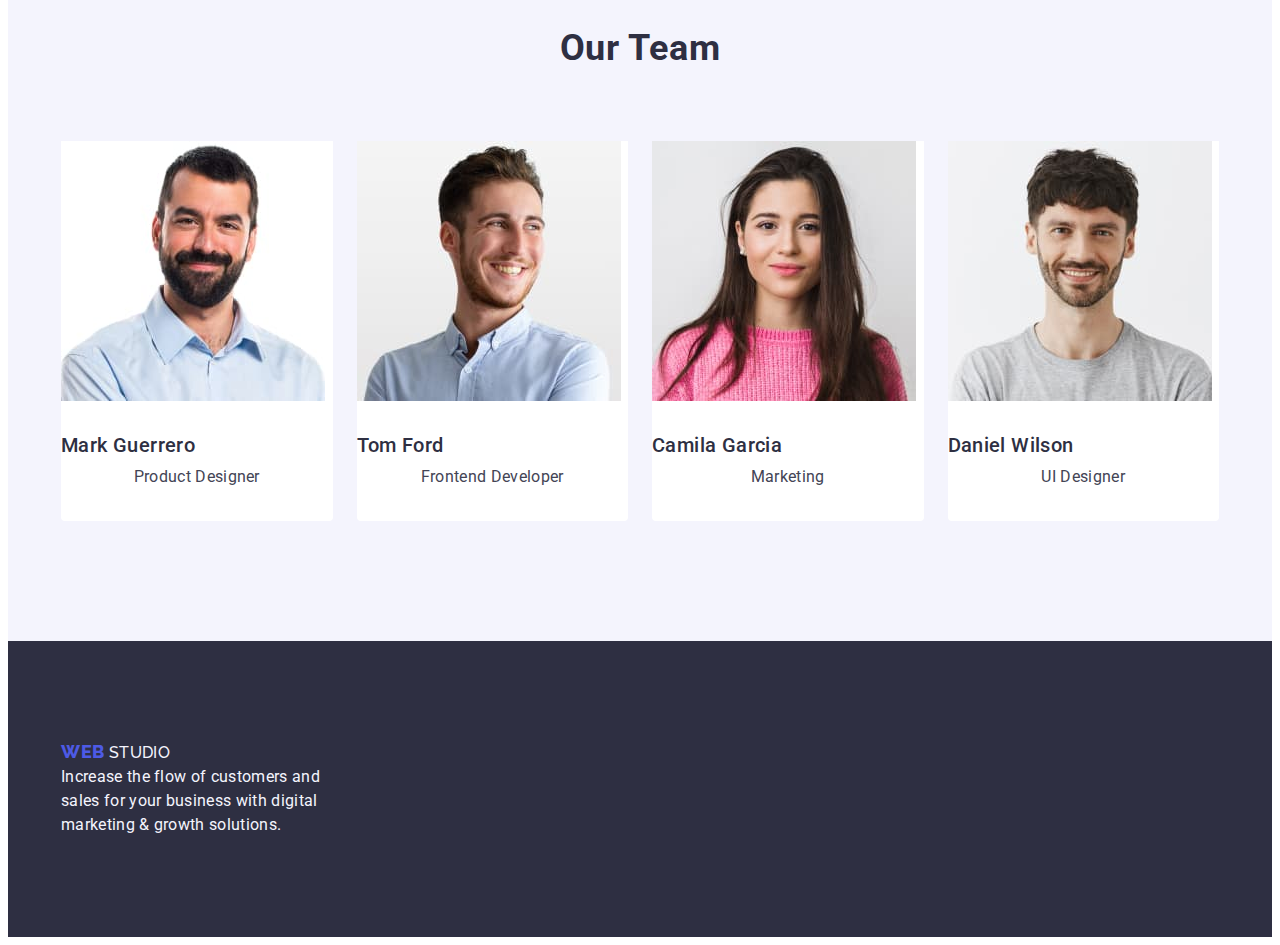
==== commit 105eecde: "1" ====
--- a/index.html
+++ b/index.html
@@ -102,25 +102,25 @@
             <ul class="header-mod list">
                
                 <li class="section-img-two"><img src="./images/MarkGuerrero.jpg" alt="Mark Guerrero" width="264" height="260">
-                      <div class="name-div container">  <h3 class="section-h-three">Mark Guerrero</h3>
+                      <div class="name-div">  <h3 class="section-h-three">Mark Guerrero</h3>
                          <p class="section-p">Product Designer</p></div>
 
                         </li>
 
                 <li class="section-img-two"><img src="./images/TomFord.jpg" alt="Tom Ford" width="264" height="260"> 
-                        <div class="name-div container"> <h3 class="section-h-three">Tom Ford</h3>
+                        <div class="name-div"> <h3 class="section-h-three">Tom Ford</h3>
                  <p class="section-p">Frontend Developer</p></div>
 
                 </li>
                 
                 <li class="section-img-two"><img src="./images/CamilaGarcia.jpg" alt="Camila Garcia" width="264" height="260">
-                        <div class="name-div container"> <h3 class="section-h-three">Camila Garcia</h3>
+                        <div class="name-div"> <h3 class="section-h-three">Camila Garcia</h3>
                            <p class="section-p">Marketing</p> </div>
 
                 </li>
                
                 <li class="section-img-two"><img src="./images/DanielWilson.jpg" alt="Daniel Wilson" width="264" height="260">
-                    <div class="name-div container">  <h3 class="section-h-three">Daniel Wilson</h3>
+                    <div class="name-div">  <h3 class="section-h-three">Daniel Wilson</h3>
                     <p class="section-p">UI Designer</p></div>
 
                 </li>   
--- a/css/styles.css
+++ b/css/styles.css
@@ -11,6 +11,23 @@
     font-family: "Roboto", sans-serif;
     color: #434455;
     background-color: #ffffff;
+}
+h1,
+h2,
+h3,
+h4,
+h5,
+h6,
+p {
+    margin-top: 0;
+    margin-bottom: 0;
+}
+
+ul,
+ol {
+    margin-top: 0;
+    margin-bottom: 0;
+    padding-left: 0;
 }
 .header {
     border-bottom: 1px solid #e7e9fc;
@@ -69,7 +86,7 @@
     text-decoration: none; 
     margin-right: 76px ;
     display: inline-block;
-    margin-bottom: 16px;
+    
 }
 .header-address{
     font-style: normal;
@@ -188,7 +205,7 @@
     letter-spacing: 0.02em;
     color: var(--brand-color);
     margin-bottom: 8px;
-    text-align: center;
+    
     
     
 }
@@ -229,7 +246,6 @@
 }
 .section-img-two{
      background-color:#FFFFFF;
-    margin-bottom: 72px;
     width: calc((100% - 72px) / 4);
     border-radius: 0px 0px 4px 4px;
     gap: 24px;
@@ -256,24 +272,41 @@
     letter-spacing: 0.04em;
     color: #4d5ae5;
     background-color: #F4F4FD;
-}
+    padding: 12px 24px;
+    border: 1px solid #e7e9fc;
+    border-radius: 4px;
+   
+    }
 
 .section-portfolio:focus{
         color: #FFFFFF; 
         cursor: pointer;
         background-color: #404BBF;
+        border: 1px solid transparent;
 }
 
 .section-portfolio:hover{
         color: #FFFFFF;
         cursor: pointer;
         background-color: #404BBF;
+        border: 1px solid transparent;
+}
+.portfolio-ul-port {
+    display: flex;
+    justify-content: center;
+    margin-bottom: 72px;
+    gap: 24px;
 }
 .portfolio-ul-img{
     list-style: none;
+    display: flex;
+        flex-wrap: wrap;
+        column-gap: 24px;
+        row-gap: 48px;
 }
 .portfolio-img-a{
     text-decoration: none;
+    width: calc((100% - 48px) / 3);
 }
 .footer-span{
     font-weight: 500;
@@ -283,4 +316,17 @@
     list-style: none;
     text-decoration: none;
     color: #f4f4fd;
-}+}
+.main-section{
+    padding-top: 96px;
+    padding-bottom: 120px;
+}
+
+.portfolio-li-div{
+    padding: 32px 16px;
+    border: 1px solid #e7e9fc;
+    border-top: none;
+    margin-bottom: 8px;
+}
+
+    
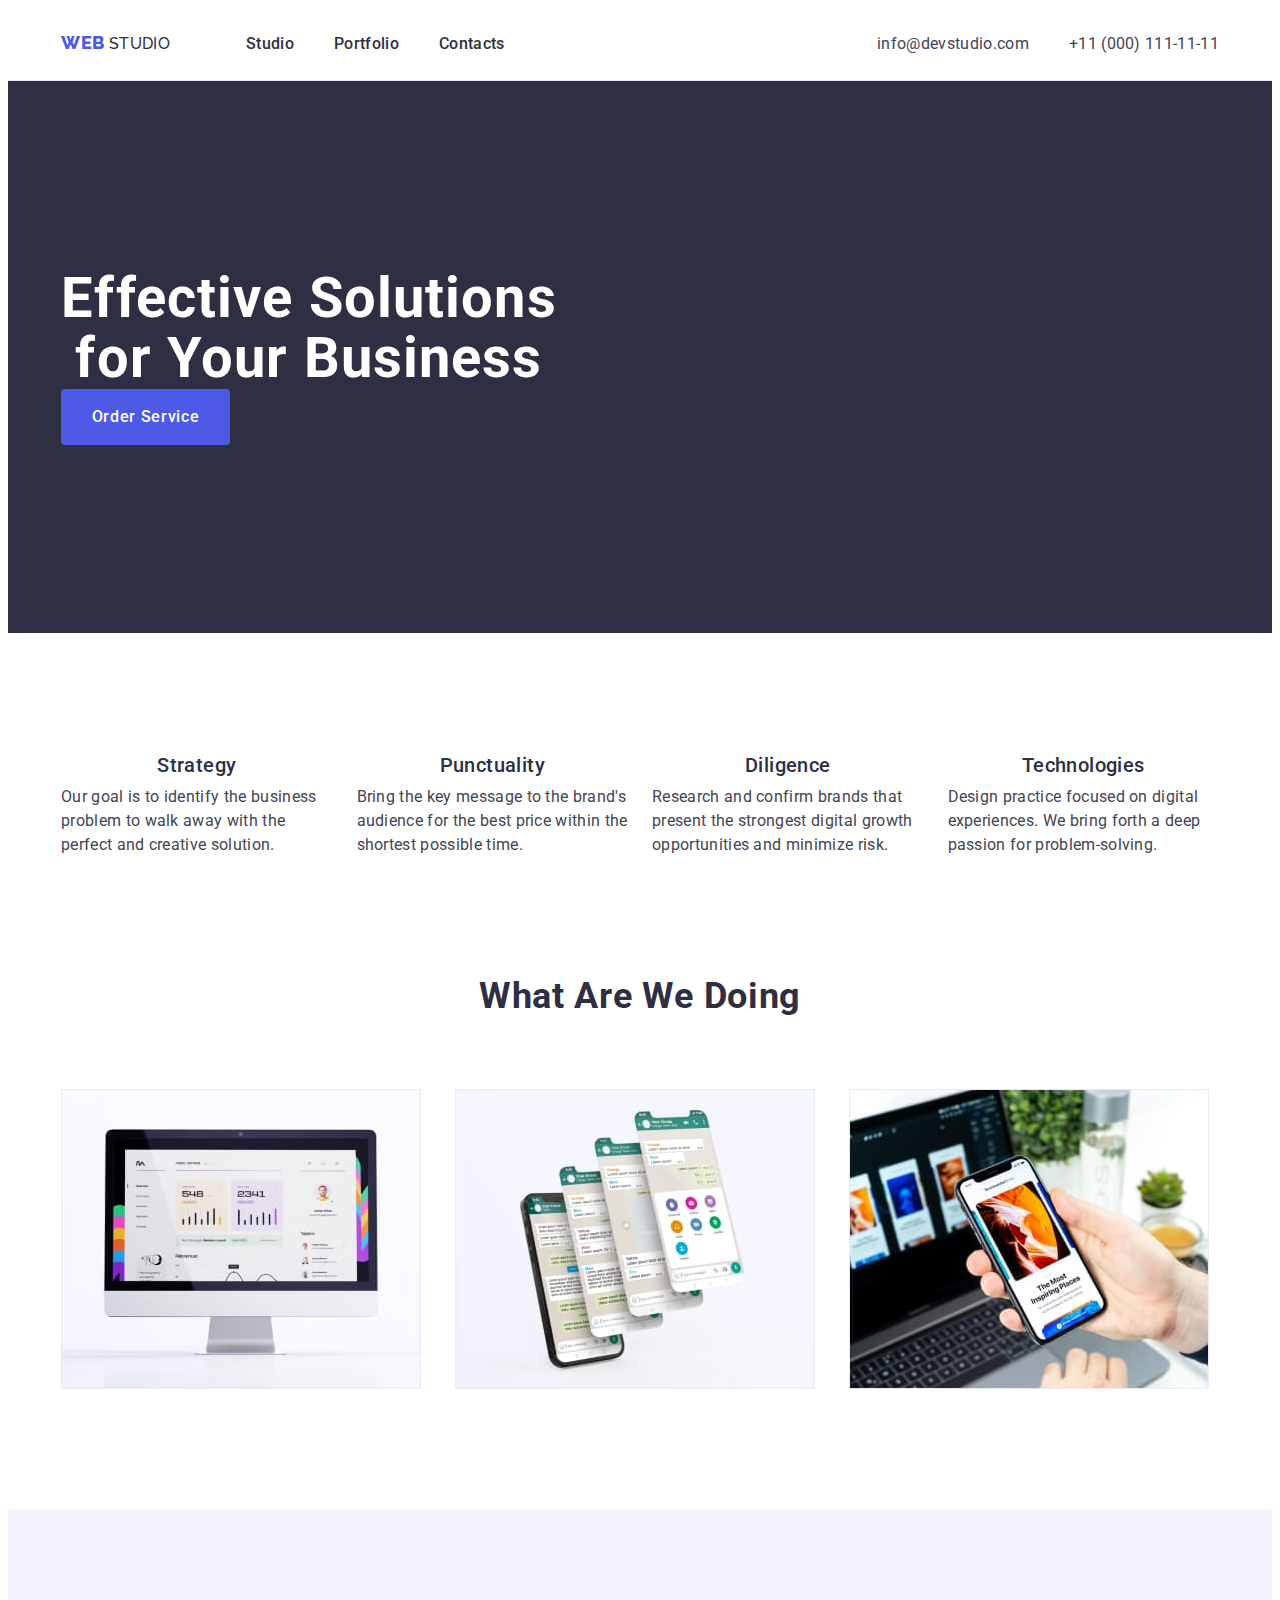
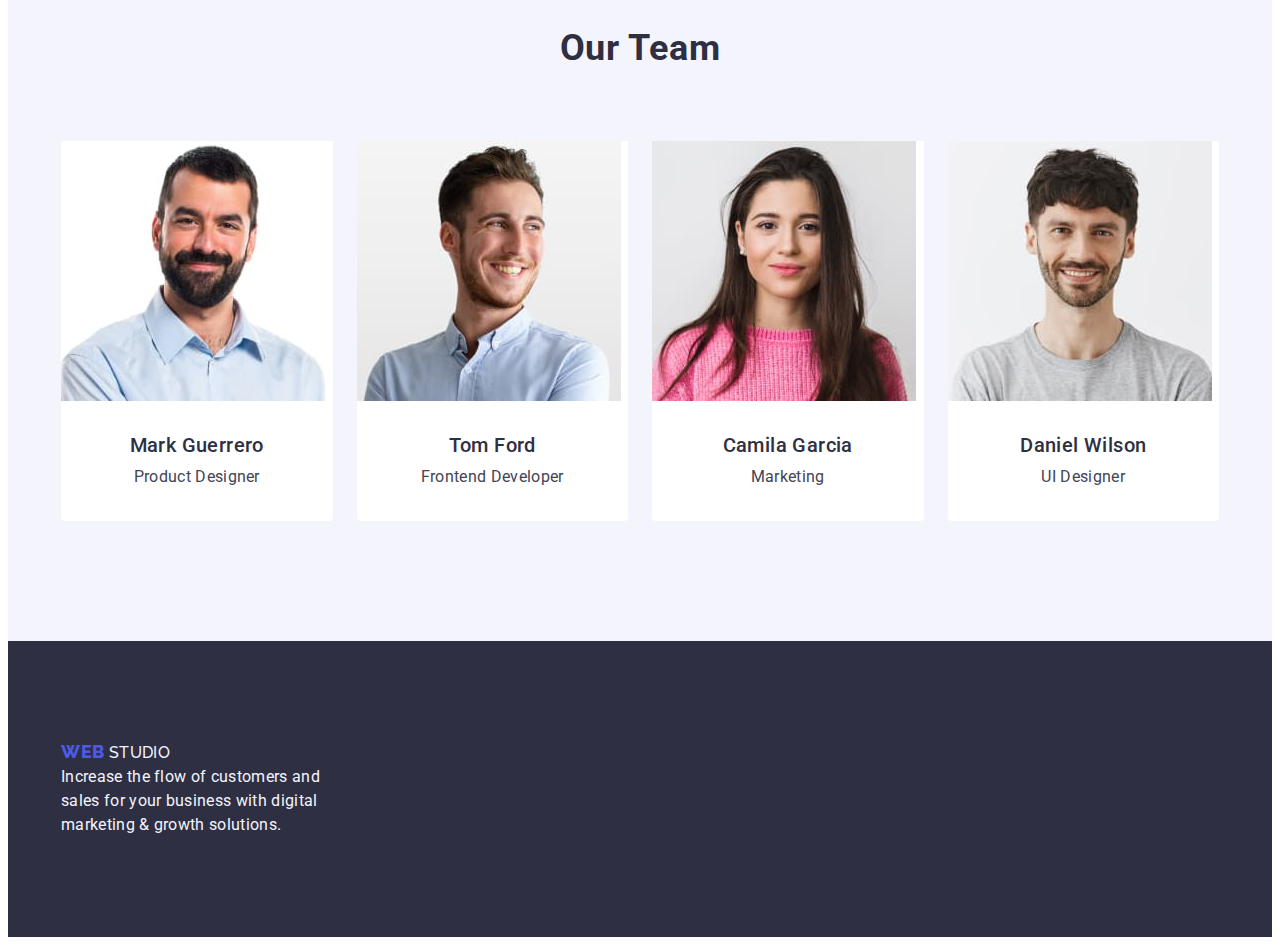
==== commit 93c0d525: "p" ====
--- a/index.html
+++ b/index.html
@@ -103,25 +103,25 @@
                
                 <li class="section-img-two"><img src="./images/MarkGuerrero.jpg" alt="Mark Guerrero" width="264" height="260">
                       <div class="name-div">  <h3 class="section-h-three">Mark Guerrero</h3>
-                         <p class="section-p">Product Designer</p></div>
+                         <p class="section-p-name">Product Designer</p></div>
 
                         </li>
 
                 <li class="section-img-two"><img src="./images/TomFord.jpg" alt="Tom Ford" width="264" height="260"> 
                         <div class="name-div"> <h3 class="section-h-three">Tom Ford</h3>
-                 <p class="section-p">Frontend Developer</p></div>
+                 <p class="section-p-name">Frontend Developer</p></div>
 
                 </li>
                 
                 <li class="section-img-two"><img src="./images/CamilaGarcia.jpg" alt="Camila Garcia" width="264" height="260">
                         <div class="name-div"> <h3 class="section-h-three">Camila Garcia</h3>
-                           <p class="section-p">Marketing</p> </div>
+                           <p class="section-p-name">Marketing</p> </div>
 
                 </li>
                
                 <li class="section-img-two"><img src="./images/DanielWilson.jpg" alt="Daniel Wilson" width="264" height="260">
                     <div class="name-div">  <h3 class="section-h-three">Daniel Wilson</h3>
-                    <p class="section-p">UI Designer</p></div>
+                    <p class="section-p-name">UI Designer</p></div>
 
                 </li>   
             </ul>
--- a/css/styles.css
+++ b/css/styles.css
@@ -86,6 +86,7 @@
     text-decoration: none; 
     margin-right: 76px ;
     display: inline-block;
+    text-align: center;
     
 }
 .header-address{
@@ -169,10 +170,12 @@
 .section-h-one{
         font-size: 56px;
           line-height: 1.07;
-        text-align: center;
         letter-spacing: 0.02em;
         color: #ffffff;
         max-width: 496px;
+        text-align: center;
+        
+
 }
 .section-button{
     font-family: "Roboto", sans-serif;
@@ -205,6 +208,7 @@
     letter-spacing: 0.02em;
     color: var(--brand-color);
     margin-bottom: 8px;
+    text-align: center;
     
     
     
@@ -212,11 +216,18 @@
 
 .section-p{
     font-size: 16px;
+    line-height: 1.5;
+    letter-spacing: 0.02em;
+    color: #434455;
+    
+
+}
+.section-p-name{
+font-size: 16px;
     line-height: 1.5;
     letter-spacing: 0.02em;
     color: #434455;
     text-align: center;
-
 }
 .section-img-one{
     font-size: 36px;
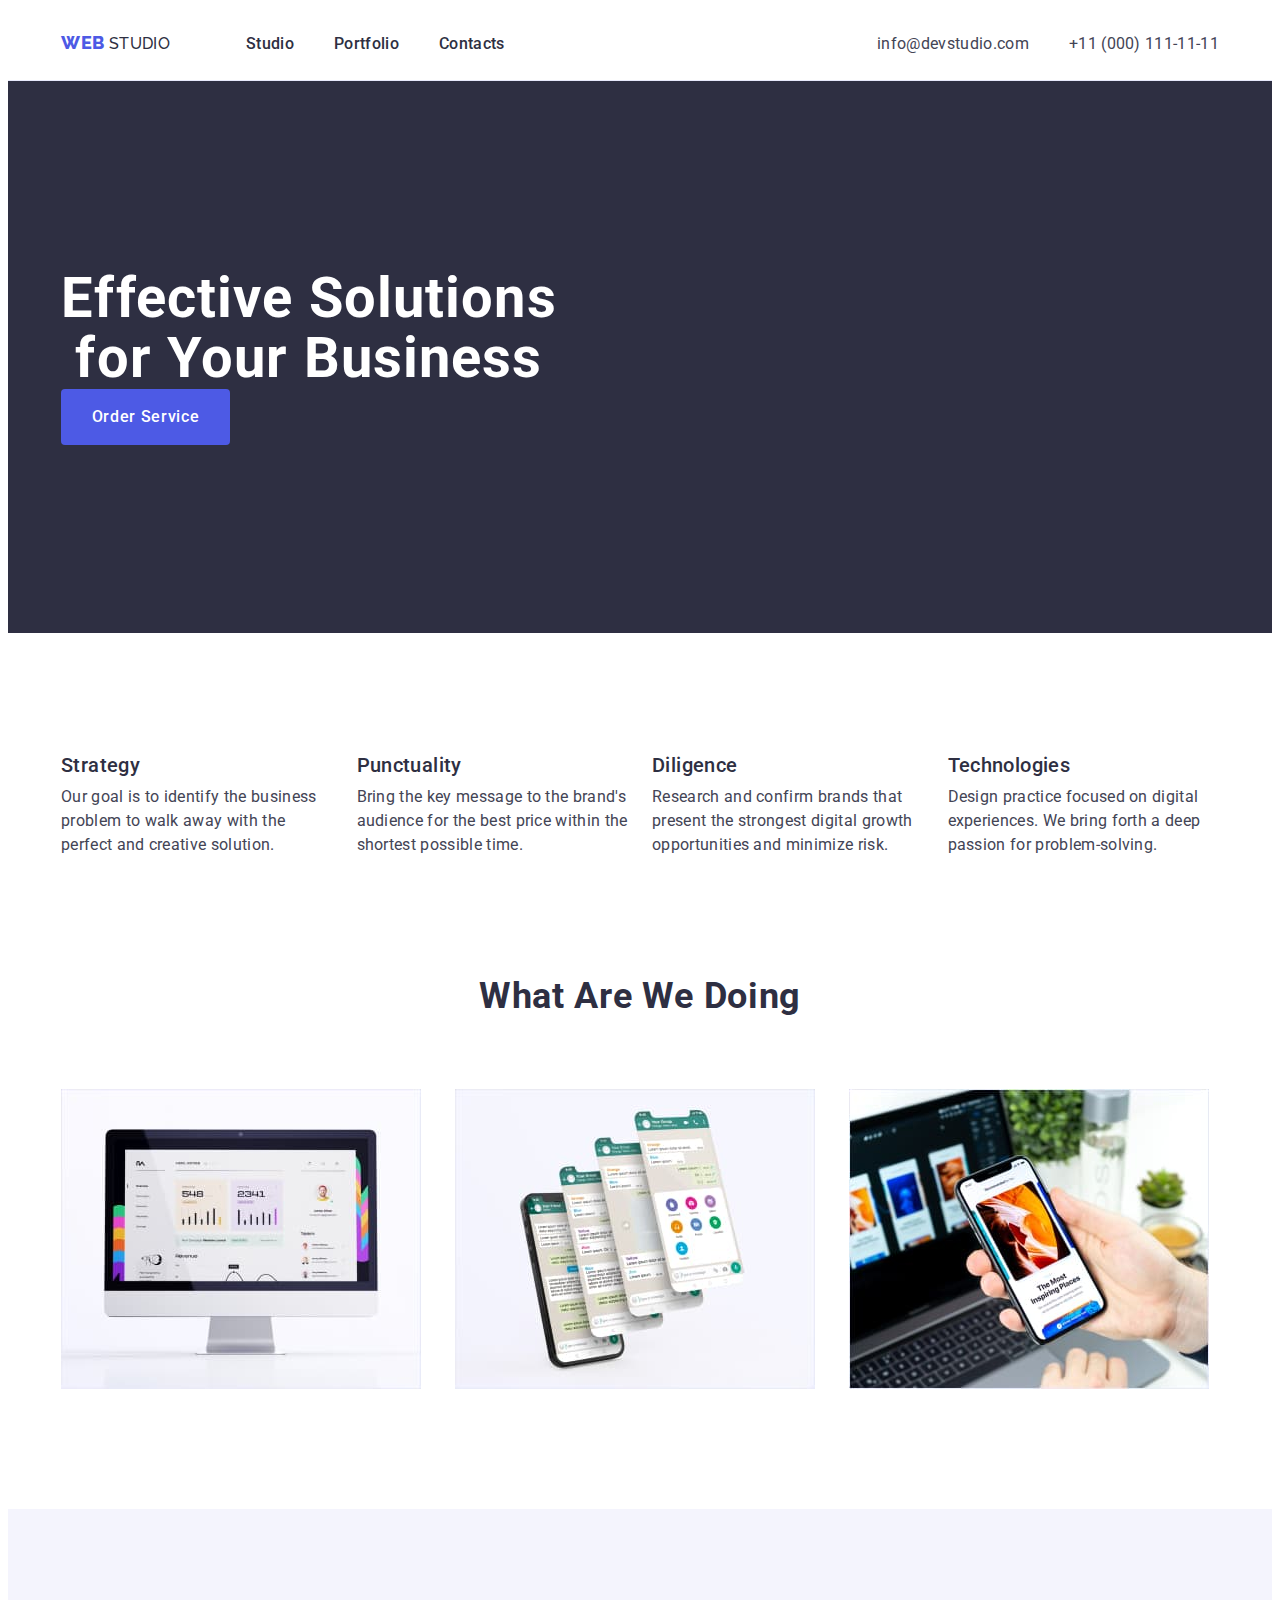
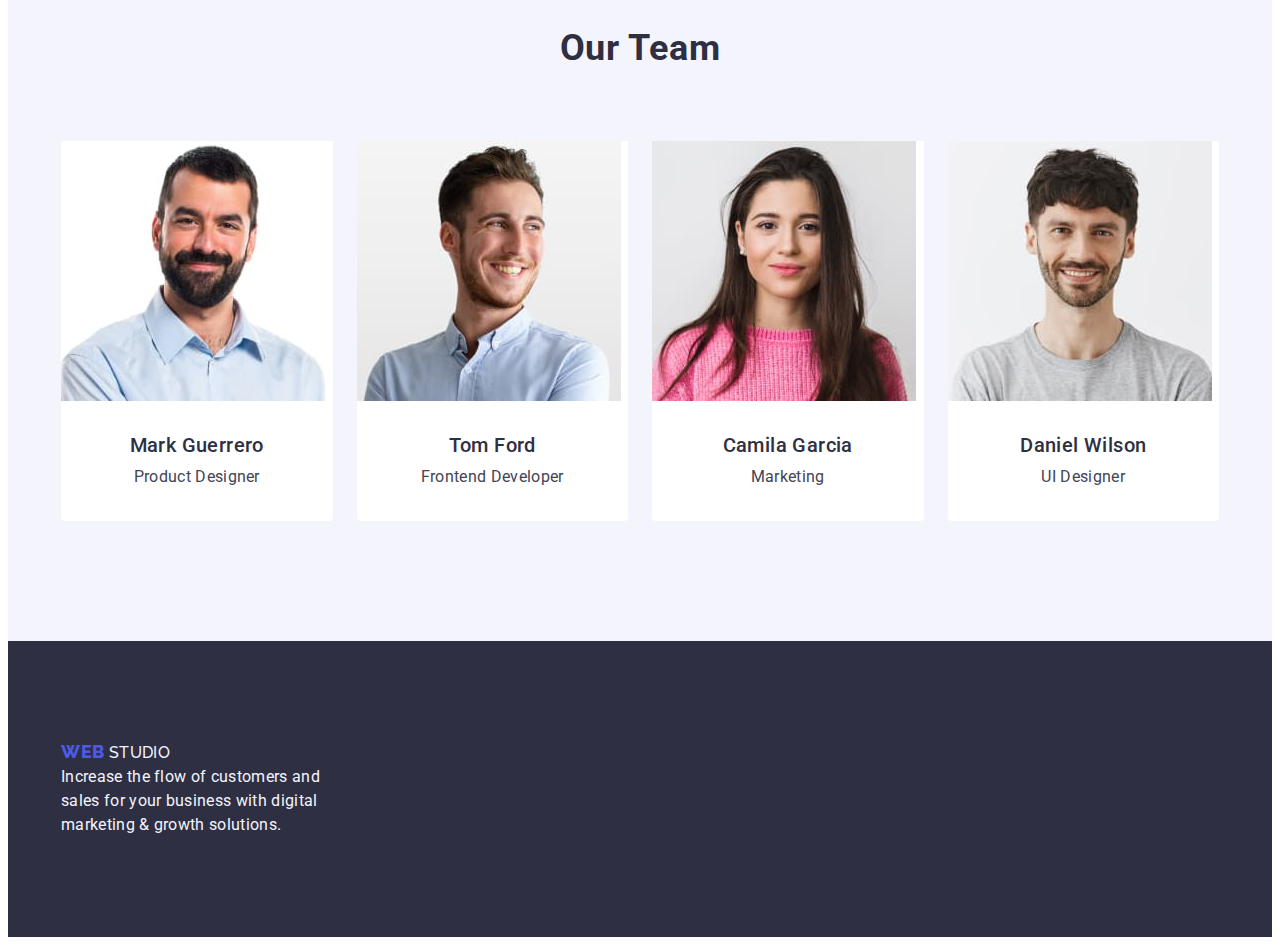
==== commit 5926dac2: "g" ====
--- a/index.html
+++ b/index.html
@@ -62,22 +62,22 @@
         <h2 class="visually-hidden">Our advantages</h2>
         <ul class="section-ul-one list">
             <li class="item">
-                <h3 class="section-h-three">Strategy</h3>
+                <h3 class="section-three">Strategy</h3>
                 <p class="section-p">Our goal is to identify the business problem to walk away with the perfect and creative
                     solution.</p>
             </li>
             <li class="item">
-                <h3 class="section-h-three">Punctuality</h3>
+                <h3 class="section-three">Punctuality</h3>
                 <p class="section-p">Bring the key message to the brand's audience for the best price within the shortest
                     possible time.</p>
             </li>
             <li class="item">
-                <h3 class="section-h-three">Diligence</h3>
+                <h3 class="section-three">Diligence</h3>
                 <p class="section-p">Research and confirm brands that present the strongest digital growth opportunities and
                     minimize risk.</p>
             </li>
             <li class="item">
-                <h3 class="section-h-three">Technologies</h3>
+                <h3 class="section-three">Technologies</h3>
                 <p class="section-p">Design practice focused on digital experiences. We bring forth a deep passion for
                     problem-solving.</p>
             </li>
--- a/css/styles.css
+++ b/css/styles.css
@@ -213,6 +213,14 @@
     
     
 }
+.section-three{
+    font-weight: 500;
+    font-size: 20px;
+    line-height: 1.2;
+    letter-spacing: 0.02em;
+    color: var(--brand-color);
+    margin-bottom: 8px;
+}
 
 .section-p{
     font-size: 16px;
